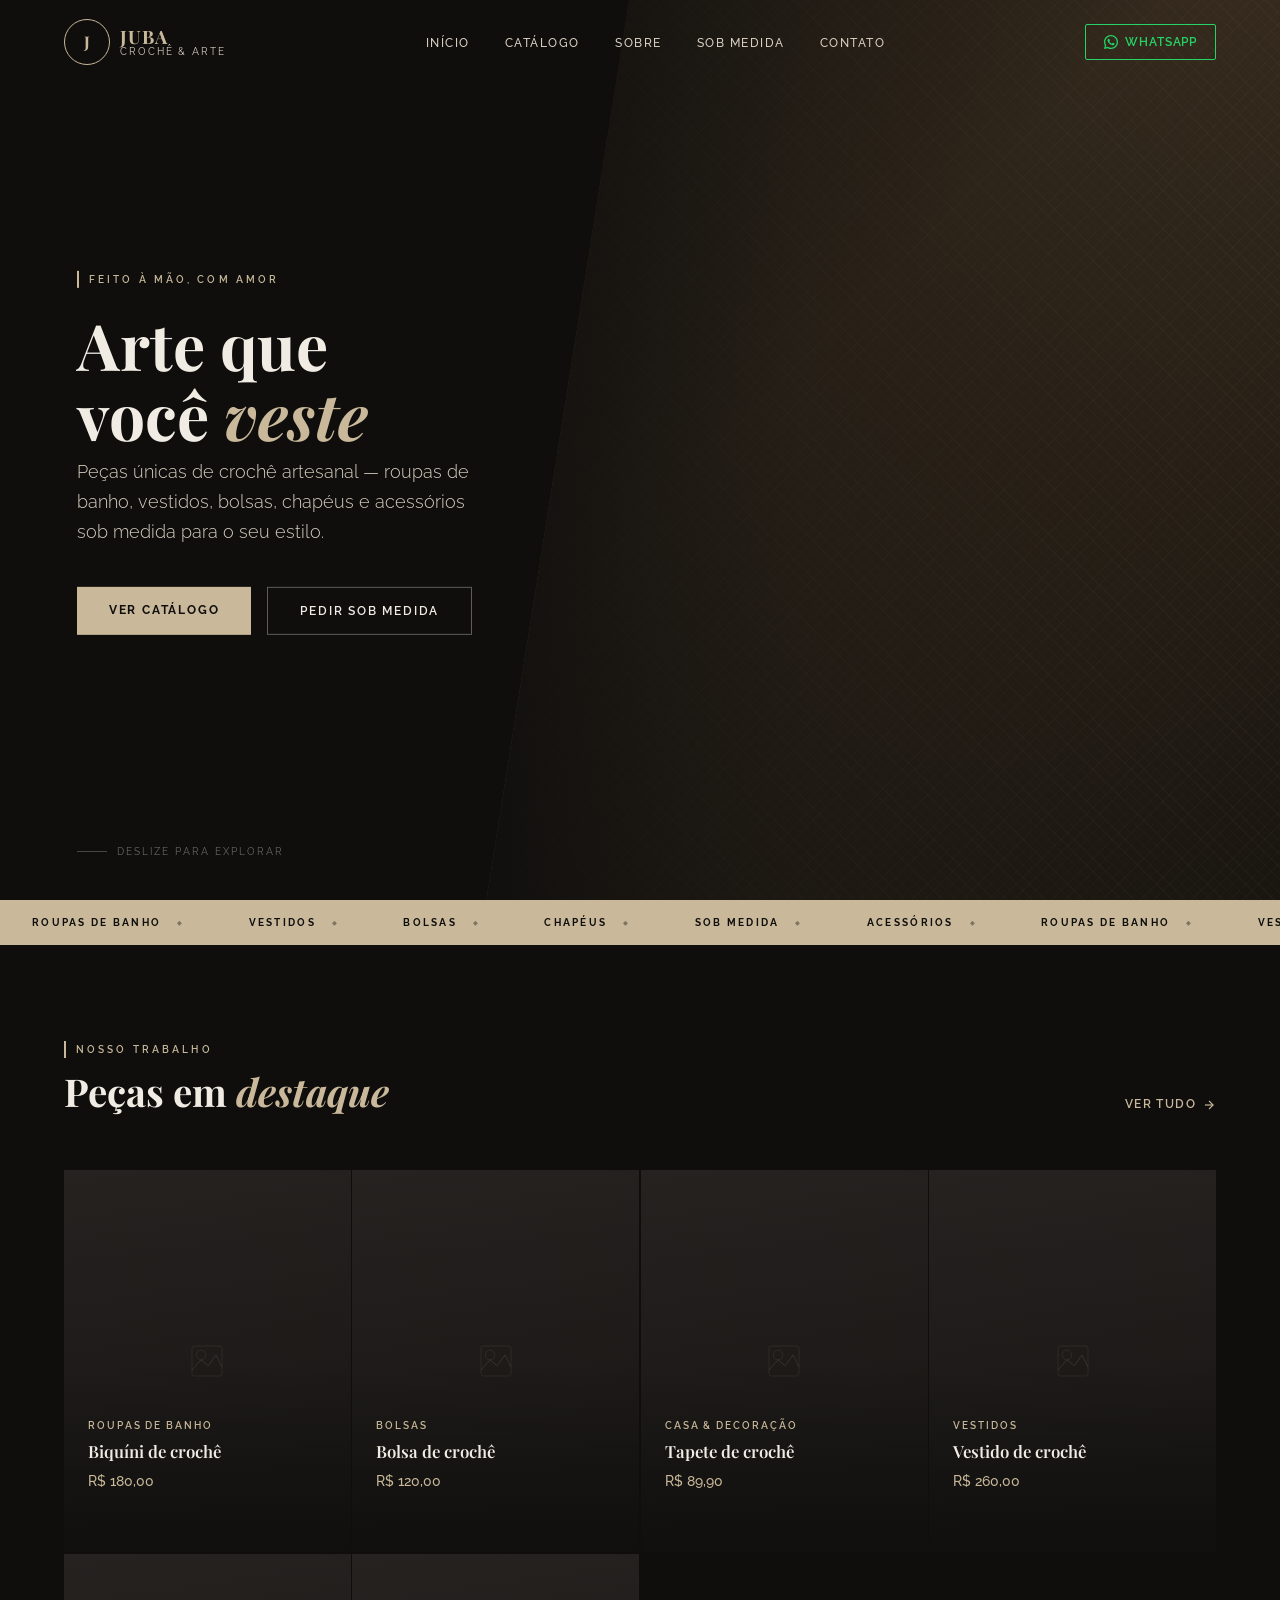
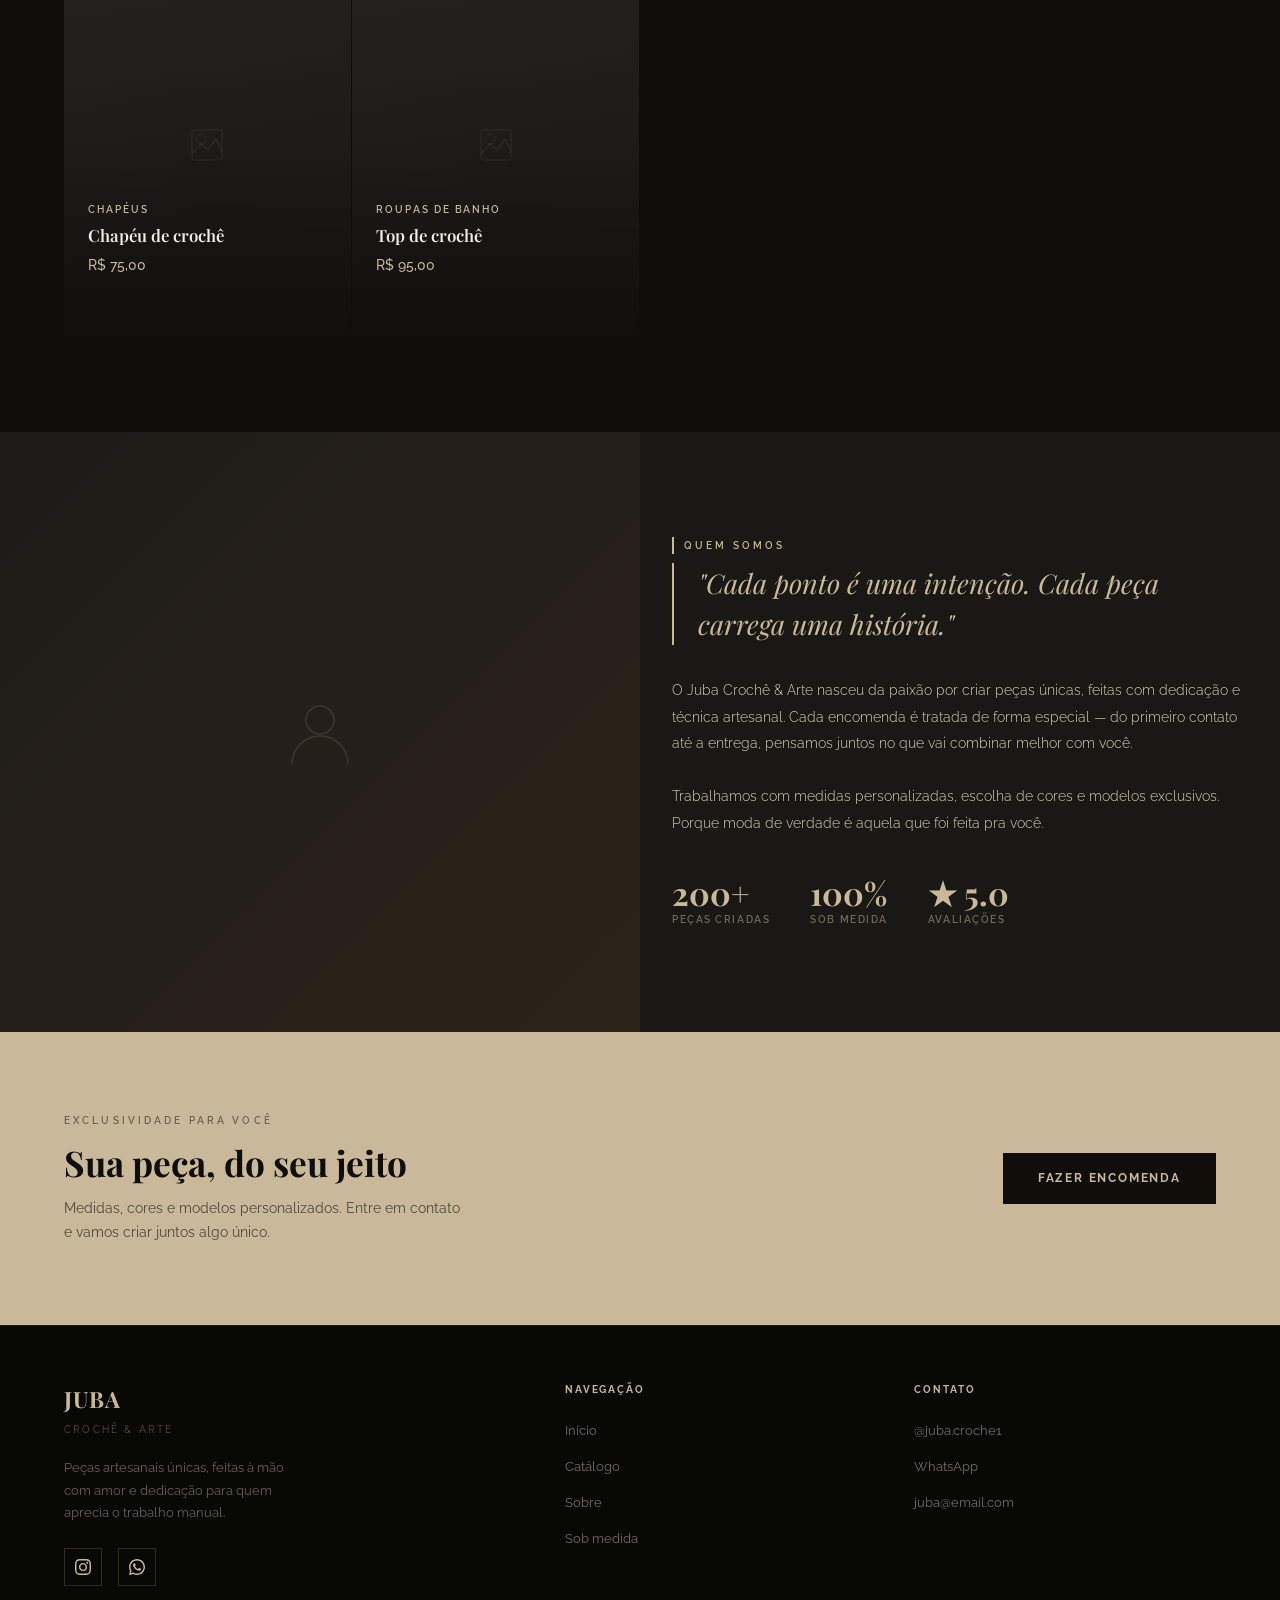
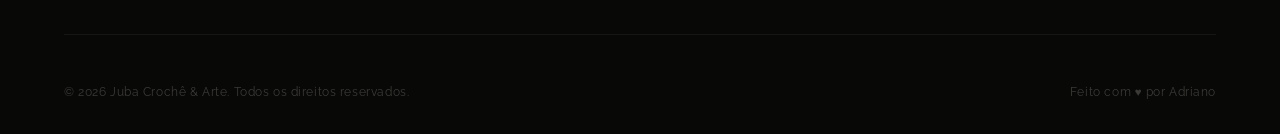
==== index.html @ 81abce76 "feat: index.html pagina publica" ====
<!DOCTYPE html>
<html lang="pt-BR">
<head>
  <meta charset="UTF-8" />
  <meta name="viewport" content="width=device-width, initial-scale=1.0" />
  <title>Juba Crochê & Arte</title>
  <link rel="preconnect" href="https://fonts.googleapis.com" />
  <link rel="preconnect" href="https://fonts.gstatic.com" crossorigin />
  <link href="https://fonts.googleapis.com/css2?family=Playfair+Display:ital,wght@0,400;0,600;0,700;1,400&family=Raleway:wght@300;400;500;600&display=swap" rel="stylesheet" />
  <style>
    *, *::before, *::after { box-sizing: border-box; margin: 0; padding: 0; }

    :root {
      --preto: #0f0e0d;
      --dourado: #c9b99a;
      --dourado-escuro: #a8956e;
      --branco: #f0ece4;
      --branco-suave: #d9d0c1;
      --whatsapp: #25d366;
      --card-bg: #1a1815;
      --overlay: rgba(15,14,13,0.85);
    }

    html { scroll-behavior: smooth; }

    body {
      background: var(--preto);
      color: var(--branco);
      font-family: 'Raleway', sans-serif;
      font-weight: 400;
      line-height: 1.6;
      overflow-x: hidden;
    }

    /* ============ NAVBAR ============ */
    nav {
      position: fixed;
      top: 0; left: 0; right: 0;
      z-index: 100;
      display: flex;
      align-items: center;
      justify-content: space-between;
      padding: 1.2rem 5%;
      background: transparent;
      transition: background 0.4s, padding 0.4s;
    }
    nav.scrolled {
      background: rgba(15,14,13,0.96);
      padding: 0.8rem 5%;
      border-bottom: 1px solid rgba(201,185,154,0.15);
    }

    .nav-logo {
      display: flex;
      align-items: center;
      gap: 10px;
      text-decoration: none;
    }
    .nav-logo img {
      width: 46px;
      height: 46px;
      object-fit: contain;
    }
    .nav-logo-text {
      display: flex;
      flex-direction: column;
      line-height: 1.1;
    }
    .nav-logo-text span:first-child {
      font-family: 'Playfair Display', serif;
      font-size: 1.15rem;
      font-weight: 700;
      color: var(--dourado);
      letter-spacing: 0.06em;
    }
    .nav-logo-text span:last-child {
      font-size: 0.6rem;
      letter-spacing: 0.2em;
      color: var(--branco-suave);
      text-transform: uppercase;
    }

    .nav-links {
      display: flex;
      gap: 2.2rem;
      list-style: none;
    }
    .nav-links a {
      text-decoration: none;
      color: var(--branco-suave);
      font-size: 0.78rem;
      font-weight: 500;
      letter-spacing: 0.12em;
      text-transform: uppercase;
      transition: color 0.3s;
      position: relative;
    }
    .nav-links a::after {
      content: '';
      position: absolute;
      bottom: -4px; left: 0;
      width: 0; height: 1px;
      background: var(--dourado);
      transition: width 0.3s;
    }
    .nav-links a:hover { color: var(--dourado); }
    .nav-links a:hover::after { width: 100%; }

    .nav-whatsapp {
      display: flex;
      align-items: center;
      gap: 7px;
      background: transparent;
      border: 1px solid var(--whatsapp);
      color: var(--whatsapp);
      padding: 0.45rem 1.1rem;
      border-radius: 2px;
      font-size: 0.75rem;
      font-weight: 600;
      letter-spacing: 0.08em;
      text-transform: uppercase;
      text-decoration: none;
      transition: background 0.3s, color 0.3s;
    }
    .nav-whatsapp:hover { background: var(--whatsapp); color: #fff; }
    .nav-whatsapp svg { width: 14px; height: 14px; fill: currentColor; }

    /* ============ HERO ============ */
    .hero {
      position: relative;
      width: 100%;
      height: 100vh;
      min-height: 600px;
      overflow: hidden;
    }

    .hero-image {
      position: absolute;
      top: 0; right: 0;
      width: 62%;
      height: 100%;
      background: url('img/foto-juba.jpg') center/cover no-repeat;
      clip-path: polygon(18% 0, 100% 0, 100% 100%, 0% 100%);
      z-index: 1;
    }
    /* Placeholder enquanto não tem foto */
    .hero-image.placeholder {
      background: linear-gradient(135deg, #2a2318 0%, #3d3020 40%, #1a1610 100%);
    }
    .hero-image.placeholder::before {
      content: '';
      position: absolute;
      inset: 0;
      background:
        repeating-linear-gradient(45deg, transparent, transparent 8px, rgba(201,185,154,0.04) 8px, rgba(201,185,154,0.04) 9px),
        repeating-linear-gradient(-45deg, transparent, transparent 8px, rgba(201,185,154,0.03) 8px, rgba(201,185,154,0.03) 9px);
    }
    .hero-image::after {
      content: '';
      position: absolute;
      inset: 0;
      background: linear-gradient(to right, rgba(15,14,13,0.95) 0%, rgba(15,14,13,0.5) 40%, rgba(15,14,13,0.1) 100%);
    }

    .hero-text {
      position: absolute;
      z-index: 2;
      top: 50%;
      left: 6%;
      transform: translateY(-50%);
      max-width: 520px;
    }
    .hero-tag {
      display: inline-block;
      font-size: 0.65rem;
      font-weight: 600;
      letter-spacing: 0.3em;
      text-transform: uppercase;
      color: var(--dourado);
      border-left: 2px solid var(--dourado);
      padding-left: 10px;
      margin-bottom: 1.4rem;
    }
    .hero-title {
      font-family: 'Playfair Display', serif;
      font-size: clamp(2.8rem, 5vw, 4.2rem);
      font-weight: 700;
      line-height: 1.1;
      color: var(--branco);
      margin-bottom: 0.4rem;
    }
    .hero-title em {
      font-style: italic;
      color: var(--dourado);
    }
    .hero-subtitle {
      font-size: clamp(0.95rem, 1.5vw, 1.1rem);
      font-weight: 300;
      color: var(--branco-suave);
      margin-bottom: 2.5rem;
      line-height: 1.7;
      max-width: 400px;
    }
    .hero-buttons {
      display: flex;
      gap: 1rem;
      flex-wrap: wrap;
    }
    .btn-primary {
      background: var(--dourado);
      color: var(--preto);
      padding: 0.85rem 2rem;
      font-family: 'Raleway', sans-serif;
      font-size: 0.75rem;
      font-weight: 700;
      letter-spacing: 0.15em;
      text-transform: uppercase;
      text-decoration: none;
      border: none;
      cursor: pointer;
      transition: background 0.3s, transform 0.2s;
      display: inline-block;
    }
    .btn-primary:hover { background: var(--dourado-escuro); transform: translateY(-2px); }
    .btn-outline {
      background: transparent;
      color: var(--branco);
      padding: 0.85rem 2rem;
      font-family: 'Raleway', sans-serif;
      font-size: 0.75rem;
      font-weight: 600;
      letter-spacing: 0.15em;
      text-transform: uppercase;
      text-decoration: none;
      border: 1px solid rgba(240,236,228,0.35);
      cursor: pointer;
      transition: border-color 0.3s, color 0.3s, transform 0.2s;
      display: inline-block;
    }
    .btn-outline:hover { border-color: var(--dourado); color: var(--dourado); transform: translateY(-2px); }

    .hero-scroll {
      position: absolute;
      bottom: 2.5rem;
      left: 6%;
      z-index: 2;
      display: flex;
      align-items: center;
      gap: 10px;
      font-size: 0.65rem;
      letter-spacing: 0.2em;
      text-transform: uppercase;
      color: rgba(240,236,228,0.4);
    }
    .hero-scroll::before {
      content: '';
      width: 30px;
      height: 1px;
      background: rgba(240,236,228,0.25);
    }

    /* ============ STRIP CATEGORIAS ============ */
    .strip {
      background: var(--dourado);
      overflow: hidden;
      padding: 0;
    }
    .strip-inner {
      display: flex;
      align-items: center;
      white-space: nowrap;
      animation: marquee 20s linear infinite;
      width: max-content;
    }
    @keyframes marquee {
      0% { transform: translateX(0); }
      100% { transform: translateX(-50%); }
    }
    .strip-inner span {
      display: inline-flex;
      align-items: center;
      gap: 1rem;
      padding: 0.9rem 2rem;
      font-size: 0.65rem;
      font-weight: 700;
      letter-spacing: 0.22em;
      text-transform: uppercase;
      color: var(--preto);
    }
    .strip-inner span::after {
      content: '◆';
      font-size: 0.4rem;
      color: rgba(15,14,13,0.4);
    }

    /* ============ SEÇÃO CATÁLOGO ============ */
    section { padding: 6rem 5%; }

    .section-header {
      display: flex;
      align-items: flex-end;
      justify-content: space-between;
      margin-bottom: 3.5rem;
      flex-wrap: wrap;
      gap: 1rem;
    }
    .section-label {
      font-size: 0.65rem;
      font-weight: 600;
      letter-spacing: 0.3em;
      text-transform: uppercase;
      color: var(--dourado);
      border-left: 2px solid var(--dourado);
      padding-left: 10px;
      margin-bottom: 0.6rem;
    }
    .section-title {
      font-family: 'Playfair Display', serif;
      font-size: clamp(1.8rem, 3vw, 2.6rem);
      font-weight: 700;
      color: var(--branco);
      line-height: 1.2;
    }
    .section-title em {
      font-style: italic;
      color: var(--dourado);
    }
    .section-link {
      font-size: 0.72rem;
      font-weight: 600;
      letter-spacing: 0.12em;
      text-transform: uppercase;
      color: var(--dourado);
      text-decoration: none;
      display: flex;
      align-items: center;
      gap: 6px;
      transition: gap 0.3s;
    }
    .section-link:hover { gap: 10px; }
    .section-link svg { width: 14px; height: 14px; stroke: currentColor; fill: none; stroke-width: 2; }

    /* Grade de produtos */
    .produtos-grid {
      display: grid;
      grid-template-columns: repeat(auto-fill, minmax(260px, 1fr));
      gap: 1.5px;
    }
    .produto-card {
      background: var(--card-bg);
      position: relative;
      overflow: hidden;
      cursor: pointer;
      group: true;
    }
    .produto-img {
      width: 100%;
      aspect-ratio: 3/4;
      object-fit: cover;
      display: block;
      transition: transform 0.6s;
      background: #252220;
    }
    /* Placeholder imagem */
    .produto-img-placeholder {
      width: 100%;
      aspect-ratio: 3/4;
      background: linear-gradient(160deg, #252220 0%, #1e1b18 100%);
      display: flex;
      align-items: center;
      justify-content: center;
      transition: transform 0.6s;
    }
    .produto-img-placeholder svg {
      width: 48px;
      height: 48px;
      stroke: rgba(201,185,154,0.2);
      fill: none;
      stroke-width: 1;
    }
    .produto-card:hover .produto-img,
    .produto-card:hover .produto-img-placeholder { transform: scale(1.04); }
    .produto-card-overlay {
      position: absolute;
      inset: 0;
      background: linear-gradient(to top, rgba(15,14,13,0.92) 0%, rgba(15,14,13,0.2) 50%, transparent 100%);
      transition: opacity 0.3s;
    }
    .produto-info {
      position: absolute;
      bottom: 0; left: 0; right: 0;
      padding: 1.5rem;
      transform: translateY(8px);
      transition: transform 0.3s;
    }
    .produto-card:hover .produto-info { transform: translateY(0); }
    .produto-categoria {
      font-size: 0.6rem;
      font-weight: 600;
      letter-spacing: 0.2em;
      text-transform: uppercase;
      color: var(--dourado);
      margin-bottom: 0.3rem;
    }
    .produto-nome {
      font-family: 'Playfair Display', serif;
      font-size: 1.05rem;
      font-weight: 600;
      color: var(--branco);
      margin-bottom: 0.4rem;
    }
    .produto-preco {
      font-size: 0.85rem;
      font-weight: 500;
      color: var(--dourado);
    }
    .produto-cta {
      display: inline-block;
      margin-top: 0.8rem;
      font-size: 0.62rem;
      font-weight: 700;
      letter-spacing: 0.18em;
      text-transform: uppercase;
      color: var(--preto);
      background: var(--dourado);
      padding: 0.45rem 1rem;
      opacity: 0;
      transform: translateY(6px);
      transition: opacity 0.3s 0.05s, transform 0.3s 0.05s;
    }
    .produto-card:hover .produto-cta { opacity: 1; transform: translateY(0); }

    /* Loading state */
    .loading-produtos {
      grid-column: 1/-1;
      padding: 4rem;
      text-align: center;
      color: var(--branco-suave);
      font-size: 0.85rem;
      letter-spacing: 0.1em;
    }
    .loading-dots { display: inline-flex; gap: 6px; }
    .loading-dots span {
      width: 6px; height: 6px;
      background: var(--dourado);
      border-radius: 50%;
      animation: pulse 1.2s ease-in-out infinite;
    }
    .loading-dots span:nth-child(2) { animation-delay: 0.2s; }
    .loading-dots span:nth-child(3) { animation-delay: 0.4s; }
    @keyframes pulse { 0%,100%{opacity:0.3;transform:scale(0.8)} 50%{opacity:1;transform:scale(1)} }

    /* ============ SEÇÃO SOBRE ============ */
    .sobre {
      display: grid;
      grid-template-columns: 1fr 1fr;
      gap: 0;
      align-items: stretch;
      padding: 0;
    }
    .sobre-image-wrap {
      position: relative;
      overflow: hidden;
      min-height: 600px;
    }
    .sobre-image-wrap img,
    .sobre-img-placeholder {
      width: 100%;
      height: 100%;
      object-fit: cover;
      display: block;
    }
    .sobre-img-placeholder {
      background: linear-gradient(135deg, #1e1b18, #2a2318);
      display: flex;
      align-items: center;
      justify-content: center;
    }
    .sobre-img-placeholder svg {
      width: 80px;
      height: 80px;
      stroke: rgba(201,185,154,0.15);
      fill: none;
      stroke-width: 1;
    }
    .sobre-content {
      background: var(--card-bg);
      padding: 6rem 5%;
      display: flex;
      flex-direction: column;
      justify-content: center;
    }
    .sobre-quote {
      font-family: 'Playfair Display', serif;
      font-size: clamp(1.3rem, 2.2vw, 1.7rem);
      font-style: italic;
      color: var(--dourado);
      line-height: 1.5;
      margin-bottom: 2rem;
      padding-left: 1.5rem;
      border-left: 2px solid var(--dourado);
    }
    .sobre-texto {
      font-size: 0.9rem;
      font-weight: 300;
      color: var(--branco-suave);
      line-height: 1.85;
      margin-bottom: 2.5rem;
    }
    .sobre-stats {
      display: flex;
      gap: 2.5rem;
      flex-wrap: wrap;
    }
    .stat-item { display: flex; flex-direction: column; gap: 2px; }
    .stat-num {
      font-family: 'Playfair Display', serif;
      font-size: 2rem;
      font-weight: 700;
      color: var(--dourado);
      line-height: 1;
    }
    .stat-label {
      font-size: 0.65rem;
      font-weight: 600;
      letter-spacing: 0.15em;
      text-transform: uppercase;
      color: rgba(201,185,154,0.5);
    }

    /* ============ SOB MEDIDA ============ */
    .sob-medida {
      background: var(--dourado);
      padding: 5rem 5%;
      display: flex;
      align-items: center;
      justify-content: space-between;
      flex-wrap: wrap;
      gap: 2rem;
    }
    .sob-medida-text .label {
      font-size: 0.65rem;
      font-weight: 600;
      letter-spacing: 0.3em;
      text-transform: uppercase;
      color: rgba(15,14,13,0.5);
      margin-bottom: 0.8rem;
    }
    .sob-medida-text h2 {
      font-family: 'Playfair Display', serif;
      font-size: clamp(1.6rem, 2.8vw, 2.2rem);
      font-weight: 700;
      color: var(--preto);
      line-height: 1.2;
      margin-bottom: 0.8rem;
    }
    .sob-medida-text p {
      font-size: 0.88rem;
      color: rgba(15,14,13,0.65);
      max-width: 400px;
      line-height: 1.7;
    }
    .btn-dark {
      background: var(--preto);
      color: var(--dourado);
      padding: 1rem 2.2rem;
      font-family: 'Raleway', sans-serif;
      font-size: 0.75rem;
      font-weight: 700;
      letter-spacing: 0.15em;
      text-transform: uppercase;
      text-decoration: none;
      border: none;
      cursor: pointer;
      transition: background 0.3s, transform 0.2s;
      white-space: nowrap;
      flex-shrink: 0;
    }
    .btn-dark:hover { background: #1a1815; transform: translateY(-2px); }

    /* ============ FOOTER ============ */
    footer {
      background: #080807;
      border-top: 1px solid rgba(201,185,154,0.1);
      padding: 3.5rem 5% 2rem;
    }
    .footer-main {
      display: grid;
      grid-template-columns: 1.5fr 1fr 1fr;
      gap: 3rem;
      margin-bottom: 3rem;
      padding-bottom: 3rem;
      border-bottom: 1px solid rgba(201,185,154,0.08);
    }
    .footer-brand .brand-name {
      font-family: 'Playfair Display', serif;
      font-size: 1.4rem;
      font-weight: 700;
      color: var(--dourado);
      letter-spacing: 0.05em;
      margin-bottom: 0.3rem;
    }
    .footer-brand .brand-sub {
      font-size: 0.62rem;
      letter-spacing: 0.22em;
      text-transform: uppercase;
      color: rgba(201,185,154,0.4);
      margin-bottom: 1.2rem;
    }
    .footer-brand p {
      font-size: 0.82rem;
      color: rgba(240,236,228,0.4);
      line-height: 1.7;
      max-width: 240px;
    }
    .footer-col h4 {
      font-size: 0.62rem;
      font-weight: 700;
      letter-spacing: 0.2em;
      text-transform: uppercase;
      color: var(--dourado);
      margin-bottom: 1.2rem;
    }
    .footer-col ul { list-style: none; display: flex; flex-direction: column; gap: 0.65rem; }
    .footer-col ul a {
      font-size: 0.82rem;
      color: rgba(240,236,228,0.45);
      text-decoration: none;
      transition: color 0.3s;
    }
    .footer-col ul a:hover { color: var(--dourado); }
    .footer-social {
      display: flex;
      gap: 1rem;
      margin-top: 1.5rem;
    }
    .social-link {
      width: 38px;
      height: 38px;
      border: 1px solid rgba(201,185,154,0.2);
      display: flex;
      align-items: center;
      justify-content: center;
      text-decoration: none;
      transition: border-color 0.3s, background 0.3s;
    }
    .social-link:hover { border-color: var(--dourado); background: rgba(201,185,154,0.08); }
    .social-link svg { width: 16px; height: 16px; fill: var(--dourado); }
    .footer-bottom {
      display: flex;
      justify-content: space-between;
      align-items: center;
      flex-wrap: wrap;
      gap: 1rem;
    }
    .footer-bottom p {
      font-size: 0.72rem;
      color: rgba(240,236,228,0.22);
      letter-spacing: 0.05em;
    }

    /* ============ MENU HAMBURGUER ============ */
    .nav-hamburger {
      display: none;
      flex-direction: column;
      gap: 5px;
      cursor: pointer;
      padding: 4px;
      background: none;
      border: none;
    }
    .nav-hamburger span {
      display: block;
      width: 24px;
      height: 1.5px;
      background: var(--dourado);
      transition: transform 0.3s, opacity 0.3s;
    }
    .nav-hamburger.ativo span:nth-child(1) { transform: translateY(6.5px) rotate(45deg); }
    .nav-hamburger.ativo span:nth-child(2) { opacity: 0; }
    .nav-hamburger.ativo span:nth-child(3) { transform: translateY(-6.5px) rotate(-45deg); }

    .nav-mobile {
      display: none;
      position: fixed;
      top: 0; left: 0; right: 0; bottom: 0;
      background: rgba(15,14,13,0.98);
      z-index: 99;
      flex-direction: column;
      align-items: center;
      justify-content: center;
      gap: 2.5rem;
    }
    .nav-mobile.aberto { display: flex; }
    .nav-mobile a {
      font-family: 'Playfair Display', serif;
      font-size: 2rem;
      font-weight: 400;
      color: var(--branco-suave);
      text-decoration: none;
      letter-spacing: 0.05em;
      transition: color 0.3s;
    }
    .nav-mobile a:hover { color: var(--dourado); }

    /* ============ RESPONSIVO ============ */
    @media (max-width: 768px) {
      /* Navbar mobile */
      .nav-links { display: none; }
      .nav-whatsapp span { display: none; } /* esconde texto, mantém ícone */
      .nav-hamburger { display: flex; }

      /* Hero mobile — imagem vira fundo completo, sem clip-path */
      .hero-image {
        width: 100%;
        clip-path: none;
        right: 0;
      }
      /* Overlay mais escuro no mobile pra texto ficar legível */
      .hero-image::after {
        background: linear-gradient(
          to bottom,
          rgba(15,14,13,0.5) 0%,
          rgba(15,14,13,0.65) 100%
        );
      }
      /* Texto centralizado no mobile */
      .hero-text {
        left: 5%;
        right: 5%;
        max-width: 100%;
        text-align: center;
      }
      .hero-tag { border-left: none; padding-left: 0; }
      .hero-buttons { justify-content: center; }
      .hero-scroll { display: none; }

      /* Seção sobre empilha */
      .sobre { grid-template-columns: 1fr; }
      .sobre-image-wrap { min-height: 300px; }

      /* Footer empilha */
      .footer-main { grid-template-columns: 1fr; gap: 2rem; }
    }
  </style>
</head>
<body>

  <!-- NAVBAR -->
  <nav id="navbar">
    <a href="#" class="nav-logo">
      <!-- Substitua por: <img src="img/logo-juba-transparente.png" alt="Juba Crochê"> -->
      <div style="width:46px;height:46px;border-radius:50%;border:1.5px solid var(--dourado);display:flex;align-items:center;justify-content:center;flex-shrink:0;">
        <span style="font-family:'Playfair Display',serif;font-size:1rem;font-weight:700;color:var(--dourado);">J</span>
      </div>
      <div class="nav-logo-text">
        <span>JUBA</span>
        <span>Crochê &amp; Arte</span>
      </div>
    </a>

    <ul class="nav-links">
      <li><a href="#inicio">Início</a></li>
      <li><a href="#catalogo">Catálogo</a></li>
      <li><a href="#sobre">Sobre</a></li>
      <li><a href="#sob-medida">Sob medida</a></li>
      <li><a href="#contato">Contato</a></li>
    </ul>

    <a href="https://wa.me/5531999999999?text=Olá! Vi seu trabalho e quero encomendar uma peça." 
       class="nav-whatsapp" target="_blank" rel="noopener">
      <svg viewBox="0 0 24 24" xmlns="http://www.w3.org/2000/svg">
        <path d="M17.472 14.382c-.297-.149-1.758-.867-2.03-.967-.273-.099-.471-.148-.67.15-.197.297-.767.966-.94 1.164-.173.199-.347.223-.644.075-.297-.15-1.255-.463-2.39-1.475-.883-.788-1.48-1.761-1.653-2.059-.173-.297-.018-.458.13-.606.134-.133.298-.347.446-.52.149-.174.198-.298.298-.497.099-.198.05-.371-.025-.52-.075-.149-.669-1.612-.916-2.207-.242-.579-.487-.5-.669-.51-.173-.008-.371-.01-.57-.01-.198 0-.52.074-.792.372-.272.297-1.04 1.016-1.04 2.479 0 1.462 1.065 2.875 1.213 3.074.149.198 2.096 3.2 5.077 4.487.709.306 1.262.489 1.694.625.712.227 1.36.195 1.871.118.571-.085 1.758-.719 2.006-1.413.248-.694.248-1.289.173-1.413-.074-.124-.272-.198-.57-.347z"/>
        <path d="M12 0C5.373 0 0 5.373 0 12c0 2.119.554 4.107 1.522 5.832L.072 23.928l6.265-1.424A11.94 11.94 0 0012 24c6.627 0 12-5.373 12-12S18.627 0 12 0zm0 21.818a9.81 9.81 0 01-5.003-1.366l-.359-.213-3.72.846.878-3.608-.234-.371A9.795 9.795 0 012.182 12C2.182 6.573 6.573 2.182 12 2.182S21.818 6.573 21.818 12 17.427 21.818 12 21.818z"/>
      </svg>
      <span>WhatsApp</span>
    </a>

    <button class="nav-hamburger" id="hamburger" aria-label="Abrir menu">
      <span></span><span></span><span></span>
    </button>
  </nav>

  <!-- MENU MOBILE -->
  <div class="nav-mobile" id="navMobile">
    <a href="#inicio" class="nav-mobile-link">Início</a>
    <a href="#catalogo" class="nav-mobile-link">Catálogo</a>
    <a href="#sobre" class="nav-mobile-link">Sobre</a>
    <a href="#sob-medida" class="nav-mobile-link">Sob medida</a>
    <a href="#contato" class="nav-mobile-link">Contato</a>
    <a href="https://wa.me/5531999999999" target="_blank" style="color:var(--whatsapp);font-size:1rem;font-family:'Raleway',sans-serif;letter-spacing:0.1em;margin-top:1rem;">WhatsApp</a>
  </div>

  <!-- HERO -->
  <section class="hero" id="inicio">
    <div class="hero-image placeholder"></div>
    <!-- Quando tiver a foto: <div class="hero-image" style="background-image: url('img/foto-juba.jpg')"></div> -->

    <div class="hero-text">
      <div class="hero-tag">Feito à mão, com amor</div>
      <h1 class="hero-title">
        Arte que<br>
        você <em>veste</em>
      </h1>
      <p class="hero-subtitle">
        Peças únicas de crochê artesanal — roupas de banho, vestidos, bolsas, chapéus e acessórios sob medida para o seu estilo.
      </p>
      <div class="hero-buttons">
        <a href="#catalogo" class="btn-primary">Ver catálogo</a>
        <a href="https://wa.me/5531999999999?text=Quero encomendar uma peça sob medida!" 
           class="btn-outline" target="_blank">Pedir sob medida</a>
      </div>
    </div>

    <div class="hero-scroll">Deslize para explorar</div>
  </section>

  <!-- STRIP CATEGORIAS -->
  <div class="strip" aria-hidden="true">
    <div class="strip-inner" id="stripInner">
      <span>Roupas de banho</span>
      <span>Vestidos</span>
      <span>Bolsas</span>
      <span>Chapéus</span>
      <span>Sob medida</span>
      <span>Acessórios</span>
      <span>Roupas de banho</span>
      <span>Vestidos</span>
      <span>Bolsas</span>
      <span>Chapéus</span>
      <span>Sob medida</span>
      <span>Acessórios</span>
    </div>
  </div>

  <!-- CATÁLOGO -->
  <section id="catalogo">
    <div class="section-header">
      <div>
        <div class="section-label">Nosso trabalho</div>
        <h2 class="section-title">Peças em <em>destaque</em></h2>
      </div>
      <a href="catalogo.html" class="section-link">
        Ver tudo
        <svg viewBox="0 0 24 24"><line x1="5" y1="12" x2="19" y2="12"/><polyline points="12 5 19 12 12 19"/></svg>
      </a>
    </div>

    <div class="produtos-grid" id="produtosGrid">
      <div class="loading-produtos">
        <div class="loading-dots"><span></span><span></span><span></span></div>
        <p style="margin-top:1rem;">Carregando peças...</p>
      </div>
    </div>
  </section>

  <!-- SOBRE -->
  <section class="sobre" id="sobre">
    <div class="sobre-image-wrap">
      <!-- <img src="img/juba-trabalhando.jpg" alt="Juba trabalhando"> -->
      <div class="sobre-img-placeholder">
        <svg viewBox="0 0 80 80" xmlns="http://www.w3.org/2000/svg">
          <circle cx="40" cy="28" r="14" stroke-width="1.5"/>
          <path d="M12 72c0-15.464 12.536-28 28-28s28 12.536 28 28" stroke-width="1.5" stroke-linecap="round"/>
        </svg>
      </div>
    </div>

    <div class="sobre-content">
      <div class="section-label">Quem somos</div>
      <blockquote class="sobre-quote">
        "Cada ponto é uma intenção. Cada peça carrega uma história."
      </blockquote>
      <p class="sobre-texto">
        O Juba Crochê & Arte nasceu da paixão por criar peças únicas, feitas com dedicação e técnica artesanal. 
        Cada encomenda é tratada de forma especial — do primeiro contato até a entrega, pensamos juntos no que vai combinar melhor com você.
        <br><br>
        Trabalhamos com medidas personalizadas, escolha de cores e modelos exclusivos. Porque moda de verdade é aquela que foi feita pra você.
      </p>
      <div class="sobre-stats">
        <div class="stat-item">
          <span class="stat-num">200+</span>
          <span class="stat-label">Peças criadas</span>
        </div>
        <div class="stat-item">
          <span class="stat-num">100%</span>
          <span class="stat-label">Sob medida</span>
        </div>
        <div class="stat-item">
          <span class="stat-num">★ 5.0</span>
          <span class="stat-label">Avaliações</span>
        </div>
      </div>
    </div>
  </section>

  <!-- SOB MEDIDA CTA -->
  <div class="sob-medida" id="sob-medida">
    <div class="sob-medida-text">
      <div class="label">Exclusividade para você</div>
      <h2>Sua peça, do seu jeito</h2>
      <p>Medidas, cores e modelos personalizados. Entre em contato e vamos criar juntos algo único.</p>
    </div>
    <a href="https://wa.me/5531999999999?text=Olá! Quero encomendar uma peça sob medida."
       class="btn-dark" target="_blank" rel="noopener">
      Fazer encomenda
    </a>
  </div>

  <!-- FOOTER -->
  <footer id="contato">
    <div class="footer-main">
      <div class="footer-brand">
        <div class="brand-name">JUBA</div>
        <div class="brand-sub">Crochê &amp; Arte</div>
        <p>Peças artesanais únicas, feitas à mão com amor e dedicação para quem aprecia o trabalho manual.</p>
        <div class="footer-social">
          <a href="https://instagram.com/juba.croche1" class="social-link" target="_blank" rel="noopener" aria-label="Instagram">
            <svg viewBox="0 0 24 24" xmlns="http://www.w3.org/2000/svg">
              <path d="M12 2.163c3.204 0 3.584.012 4.85.07 3.252.148 4.771 1.691 4.919 4.919.058 1.265.069 1.645.069 4.849 0 3.205-.012 3.584-.069 4.849-.149 3.225-1.664 4.771-4.919 4.919-1.266.058-1.644.07-4.85.07-3.204 0-3.584-.012-4.849-.07-3.26-.149-4.771-1.699-4.919-4.92-.058-1.265-.07-1.644-.07-4.849 0-3.204.013-3.583.07-4.849.149-3.227 1.664-4.771 4.919-4.919 1.266-.057 1.645-.069 4.849-.069zm0-2.163c-3.259 0-3.667.014-4.947.072-4.358.2-6.78 2.618-6.98 6.98-.059 1.281-.073 1.689-.073 4.948 0 3.259.014 3.668.072 4.948.2 4.358 2.618 6.78 6.98 6.98 1.281.058 1.689.072 4.948.072 3.259 0 3.668-.014 4.948-.072 4.354-.2 6.782-2.618 6.979-6.98.059-1.28.073-1.689.073-4.948 0-3.259-.014-3.667-.072-4.947-.196-4.354-2.617-6.78-6.979-6.98-1.281-.059-1.69-.073-4.949-.073zm0 5.838c-3.403 0-6.162 2.759-6.162 6.162s2.759 6.163 6.162 6.163 6.162-2.759 6.162-6.163c0-3.403-2.759-6.162-6.162-6.162zm0 10.162c-2.209 0-4-1.79-4-4 0-2.209 1.791-4 4-4s4 1.791 4 4c0 2.21-1.791 4-4 4zm6.406-11.845c-.796 0-1.441.645-1.441 1.44s.645 1.44 1.441 1.44c.795 0 1.439-.645 1.439-1.44s-.644-1.44-1.439-1.44z"/>
            </svg>
          </a>
          <a href="https://wa.me/5531999999999" class="social-link" target="_blank" rel="noopener" aria-label="WhatsApp">
            <svg viewBox="0 0 24 24" xmlns="http://www.w3.org/2000/svg">
              <path d="M17.472 14.382c-.297-.149-1.758-.867-2.03-.967-.273-.099-.471-.148-.67.15-.197.297-.767.966-.94 1.164-.173.199-.347.223-.644.075-.297-.15-1.255-.463-2.39-1.475-.883-.788-1.48-1.761-1.653-2.059-.173-.297-.018-.458.13-.606.134-.133.298-.347.446-.52.149-.174.198-.298.298-.497.099-.198.05-.371-.025-.52-.075-.149-.669-1.612-.916-2.207-.242-.579-.487-.5-.669-.51-.173-.008-.371-.01-.57-.01-.198 0-.52.074-.792.372-.272.297-1.04 1.016-1.04 2.479 0 1.462 1.065 2.875 1.213 3.074.149.198 2.096 3.2 5.077 4.487.709.306 1.262.489 1.694.625.712.227 1.36.195 1.871.118.571-.085 1.758-.719 2.006-1.413.248-.694.248-1.289.173-1.413-.074-.124-.272-.198-.57-.347zM12 0C5.373 0 0 5.373 0 12c0 2.119.554 4.107 1.522 5.832L.072 23.928l6.265-1.424A11.94 11.94 0 0012 24c6.627 0 12-5.373 12-12S18.627 0 12 0zm0 21.818a9.81 9.81 0 01-5.003-1.366l-.359-.213-3.72.846.878-3.608-.234-.371A9.795 9.795 0 012.182 12C2.182 6.573 6.573 2.182 12 2.182S21.818 6.573 21.818 12 17.427 21.818 12 21.818z"/>
            </svg>
          </a>
        </div>
      </div>

      <div class="footer-col">
        <h4>Navegação</h4>
        <ul>
          <li><a href="#inicio">Início</a></li>
          <li><a href="#catalogo">Catálogo</a></li>
          <li><a href="#sobre">Sobre</a></li>
          <li><a href="#sob-medida">Sob medida</a></li>
        </ul>
      </div>

      <div class="footer-col">
        <h4>Contato</h4>
        <ul>
          <li><a href="https://instagram.com/juba.croche1" target="_blank">@juba.croche1</a></li>
          <li><a href="https://wa.me/5531999999999" target="_blank">WhatsApp</a></li>
          <li><a href="mailto:juba@email.com">juba@email.com</a></li>
        </ul>
      </div>
    </div>

    <div class="footer-bottom">
      <p>© 2026 Juba Crochê &amp; Arte. Todos os direitos reservados.</p>
      <p>Feito com ♥ por Adriano</p>
    </div>
  </footer>

  <script>
    // ======= NAVBAR scroll =======
    const navbar = document.getElementById('navbar')
    window.addEventListener('scroll', () => {
      navbar.classList.toggle('scrolled', window.scrollY > 60)
    })

    // ======= MENU HAMBURGUER =======
    const hamburger = document.getElementById("hamburger")
    const navMobile = document.getElementById("navMobile")
    hamburger.addEventListener("click", () => {
      hamburger.classList.toggle("ativo")
      navMobile.classList.toggle("aberto")
      document.body.style.overflow = navMobile.classList.contains("aberto") ? "hidden" : ""
    })
    document.querySelectorAll(".nav-mobile-link").forEach(link => {
      link.addEventListener("click", () => {
        hamburger.classList.remove("ativo")
        navMobile.classList.remove("aberto")
        document.body.style.overflow = ""
      })
    })

    // ======= CARREGAR PRODUTOS DA API =======
    const API_URL = 'http://localhost:3000'

    async function carregarProdutos() {
      const grid = document.getElementById('produtosGrid')

      // Primeiro faz login para pegar token
      // Em produção o token ficaria salvo / seria público para leitura
      // Por enquanto simula com token salvo no sessionStorage
      let token = sessionStorage.getItem('juba_token')

      if (!token) {
        try {
          const res = await fetch(`${API_URL}/login`, {
            method: 'POST',
            headers: { 'Content-Type': 'application/json' },
            body: JSON.stringify({ email: 'juba@email.com', senha: '123456' })
          })
          if (res.ok) {
            const data = await res.json()
            token = data.token
            sessionStorage.setItem('juba_token', token)
          }
        } catch(e) {
          // Se não conseguiu conectar, mostra produtos de exemplo
        }
      }

      if (!token) {
        renderProdutosExemplo(grid)
        return
      }

      try {
        const res = await fetch(`${API_URL}/produtos`, {
          headers: { 'Authorization': `Bearer ${token}` }
        })
        if (!res.ok) throw new Error('Falha')
        const produtos = await res.json()
        if (produtos.length === 0) {
          renderProdutosExemplo(grid)
        } else {
          renderProdutos(grid, produtos)
        }
      } catch(e) {
        renderProdutosExemplo(grid)
      }
    }

    function renderProdutos(grid, produtos) {
      grid.innerHTML = produtos.map(p => cardProduto(p)).join('')
    }

    function renderProdutosExemplo(grid) {
      // Dados de exemplo enquanto API não está conectada
      const exemplos = [
        { id:1, nome: 'Biquíni de crochê', descricao: 'Roupas de banho', preco: 180.00 },
        { id:2, nome: 'Bolsa de crochê', descricao: 'Bolsas', preco: 120.00 },
        { id:3, nome: 'Tapete de crochê', descricao: 'Casa & Decoração', preco: 89.90 },
        { id:4, nome: 'Vestido de crochê', descricao: 'Vestidos', preco: 260.00 },
        { id:5, nome: 'Chapéu de crochê', descricao: 'Chapéus', preco: 75.00 },
        { id:6, nome: 'Top de crochê', descricao: 'Roupas de banho', preco: 95.00 },
      ]
      grid.innerHTML = exemplos.map(p => cardProduto(p)).join('')
    }

    function cardProduto(p) {
      const preco = parseFloat(p.preco).toLocaleString('pt-BR', { style: 'currency', currency: 'BRL' })
      return `
        <div class="produto-card">
          <div class="produto-img-placeholder">
            <svg viewBox="0 0 80 80" xmlns="http://www.w3.org/2000/svg">
              <rect x="15" y="15" width="50" height="50" rx="4" stroke-width="1"/>
              <circle cx="30" cy="30" r="8" stroke-width="1"/>
              <polyline points="15,55 30,38 42,48 55,30 65,50" stroke-width="1.5" fill="none"/>
            </svg>
          </div>
          <div class="produto-card-overlay"></div>
          <div class="produto-info">
            <div class="produto-categoria">${p.descricao || 'Artesanal'}</div>
            <div class="produto-nome">${p.nome}</div>
            <div class="produto-preco">${preco}</div>
            <a href="https://wa.me/5531999999999?text=Tenho interesse na peça: ${encodeURIComponent(p.nome)}" 
               class="produto-cta" target="_blank">Encomendar</a>
          </div>
        </div>
      `
    }

    // Inicia carregamento
    carregarProdutos()
  </script>
</body>
</html>
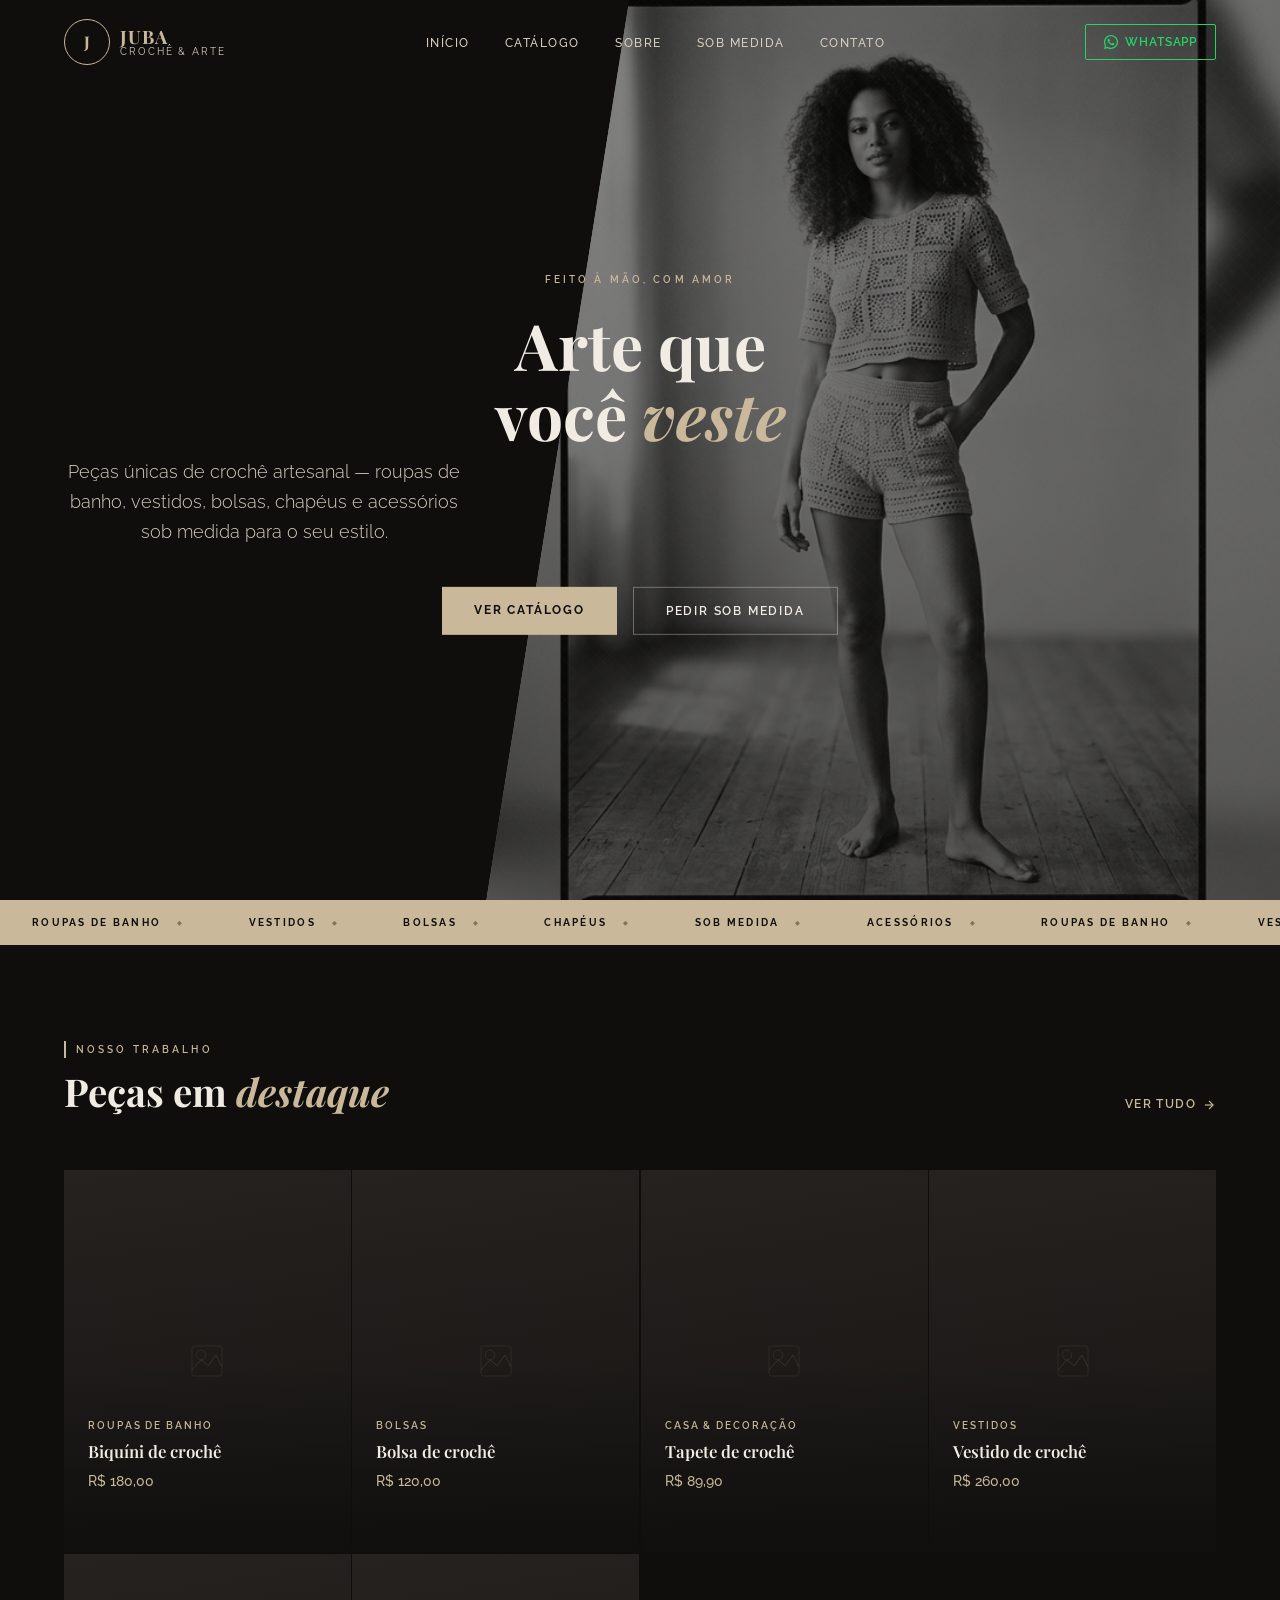
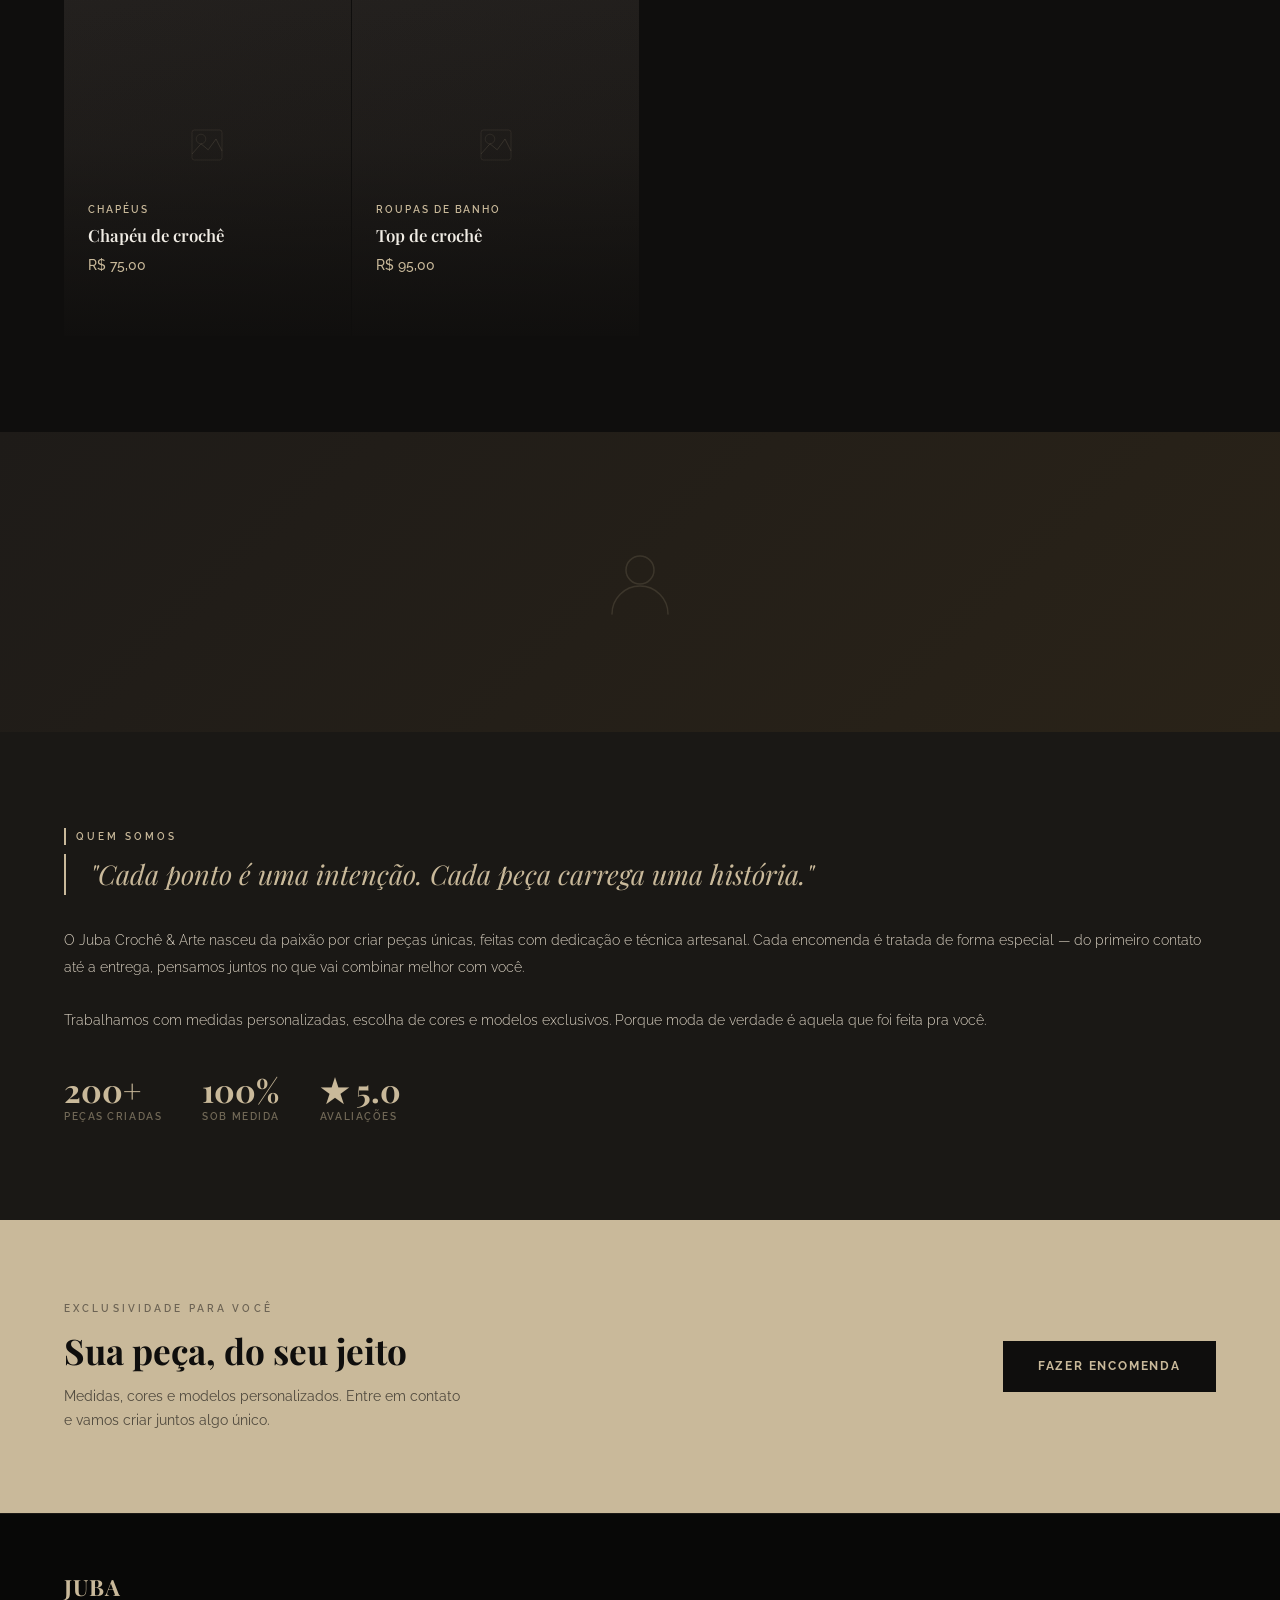
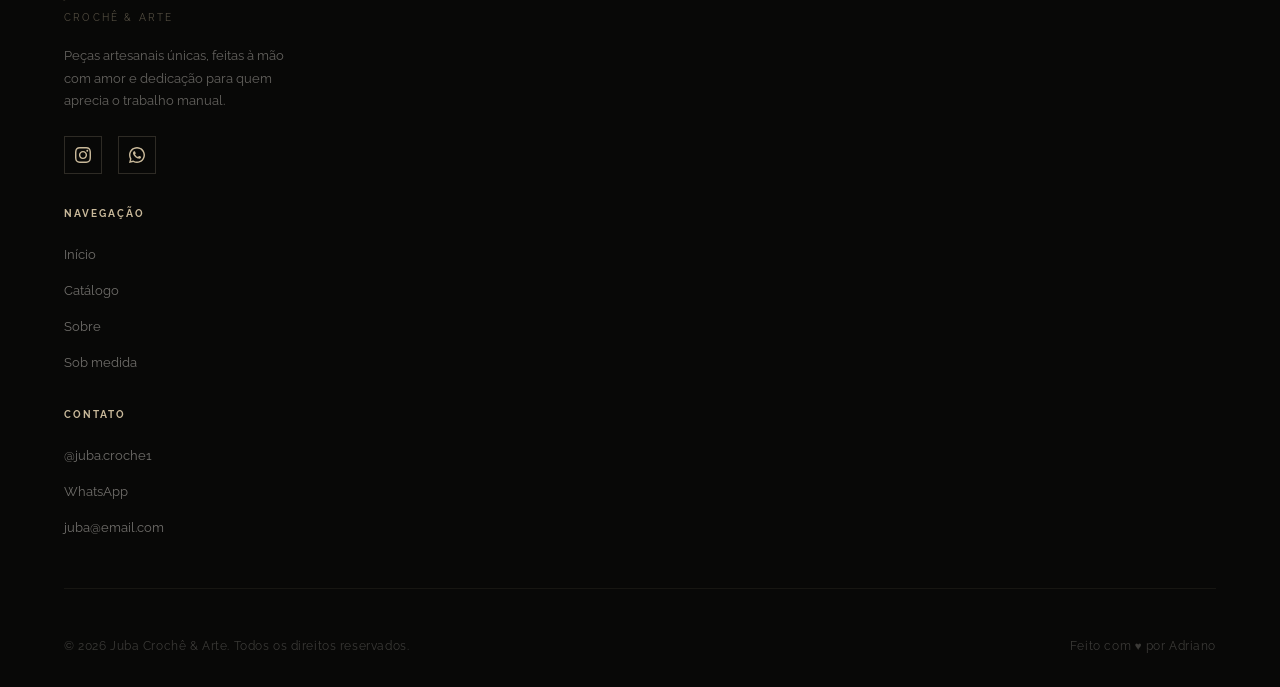
==== commit 7b518e9d: "add imagem principal" ====
--- a/index.html
+++ b/index.html
@@ -5,745 +5,11 @@
   <meta charset="UTF-8" />
   <meta name="viewport" content="width=device-width, initial-scale=1.0" />
   <title>Juba Crochê & Arte</title>
+  <link rel="stylesheet" href="style.css">
   <link rel="preconnect" href="https://fonts.googleapis.com" />
   <link rel="preconnect" href="https://fonts.gstatic.com" crossorigin />
   <link href="https://fonts.googleapis.com/css2?family=Playfair+Display:ital,wght@0,400;0,600;0,700;1,400&family=Raleway:wght@300;400;500;600&display=swap" rel="stylesheet" />
-  <style>
-    *, *::before, *::after { box-sizing: border-box; margin: 0; padding: 0; }
-
-    :root {
-      --preto: #0f0e0d;
-      --dourado: #c9b99a;
-      --dourado-escuro: #a8956e;
-      --branco: #f0ece4;
-      --branco-suave: #d9d0c1;
-      --whatsapp: #25d366;
-      --card-bg: #1a1815;
-      --overlay: rgba(15,14,13,0.85);
-    }
-
-    html { scroll-behavior: smooth; }
-
-    body {
-      background: var(--preto);
-      color: var(--branco);
-      font-family: 'Raleway', sans-serif;
-      font-weight: 400;
-      line-height: 1.6;
-      overflow-x: hidden;
-    }
-
-    /* ============ NAVBAR ============ */
-    nav {
-      position: fixed;
-      top: 0; left: 0; right: 0;
-      z-index: 100;
-      display: flex;
-      align-items: center;
-      justify-content: space-between;
-      padding: 1.2rem 5%;
-      background: transparent;
-      transition: background 0.4s, padding 0.4s;
-    }
-    nav.scrolled {
-      background: rgba(15,14,13,0.96);
-      padding: 0.8rem 5%;
-      border-bottom: 1px solid rgba(201,185,154,0.15);
-    }
-
-    .nav-logo {
-      display: flex;
-      align-items: center;
-      gap: 10px;
-      text-decoration: none;
-    }
-    .nav-logo img {
-      width: 46px;
-      height: 46px;
-      object-fit: contain;
-    }
-    .nav-logo-text {
-      display: flex;
-      flex-direction: column;
-      line-height: 1.1;
-    }
-    .nav-logo-text span:first-child {
-      font-family: 'Playfair Display', serif;
-      font-size: 1.15rem;
-      font-weight: 700;
-      color: var(--dourado);
-      letter-spacing: 0.06em;
-    }
-    .nav-logo-text span:last-child {
-      font-size: 0.6rem;
-      letter-spacing: 0.2em;
-      color: var(--branco-suave);
-      text-transform: uppercase;
-    }
-
-    .nav-links {
-      display: flex;
-      gap: 2.2rem;
-      list-style: none;
-    }
-    .nav-links a {
-      text-decoration: none;
-      color: var(--branco-suave);
-      font-size: 0.78rem;
-      font-weight: 500;
-      letter-spacing: 0.12em;
-      text-transform: uppercase;
-      transition: color 0.3s;
-      position: relative;
-    }
-    .nav-links a::after {
-      content: '';
-      position: absolute;
-      bottom: -4px; left: 0;
-      width: 0; height: 1px;
-      background: var(--dourado);
-      transition: width 0.3s;
-    }
-    .nav-links a:hover { color: var(--dourado); }
-    .nav-links a:hover::after { width: 100%; }
-
-    .nav-whatsapp {
-      display: flex;
-      align-items: center;
-      gap: 7px;
-      background: transparent;
-      border: 1px solid var(--whatsapp);
-      color: var(--whatsapp);
-      padding: 0.45rem 1.1rem;
-      border-radius: 2px;
-      font-size: 0.75rem;
-      font-weight: 600;
-      letter-spacing: 0.08em;
-      text-transform: uppercase;
-      text-decoration: none;
-      transition: background 0.3s, color 0.3s;
-    }
-    .nav-whatsapp:hover { background: var(--whatsapp); color: #fff; }
-    .nav-whatsapp svg { width: 14px; height: 14px; fill: currentColor; }
-
-    /* ============ HERO ============ */
-    .hero {
-      position: relative;
-      width: 100%;
-      height: 100vh;
-      min-height: 600px;
-      overflow: hidden;
-    }
-
-    .hero-image {
-      position: absolute;
-      top: 0; right: 0;
-      width: 62%;
-      height: 100%;
-      background: url('img/foto-juba.jpg') center/cover no-repeat;
-      clip-path: polygon(18% 0, 100% 0, 100% 100%, 0% 100%);
-      z-index: 1;
-    }
-    /* Placeholder enquanto não tem foto */
-    .hero-image.placeholder {
-      background: linear-gradient(135deg, #2a2318 0%, #3d3020 40%, #1a1610 100%);
-    }
-    .hero-image.placeholder::before {
-      content: '';
-      position: absolute;
-      inset: 0;
-      background:
-        repeating-linear-gradient(45deg, transparent, transparent 8px, rgba(201,185,154,0.04) 8px, rgba(201,185,154,0.04) 9px),
-        repeating-linear-gradient(-45deg, transparent, transparent 8px, rgba(201,185,154,0.03) 8px, rgba(201,185,154,0.03) 9px);
-    }
-    .hero-image::after {
-      content: '';
-      position: absolute;
-      inset: 0;
-      background: linear-gradient(to right, rgba(15,14,13,0.95) 0%, rgba(15,14,13,0.5) 40%, rgba(15,14,13,0.1) 100%);
-    }
-
-    .hero-text {
-      position: absolute;
-      z-index: 2;
-      top: 50%;
-      left: 6%;
-      transform: translateY(-50%);
-      max-width: 520px;
-    }
-    .hero-tag {
-      display: inline-block;
-      font-size: 0.65rem;
-      font-weight: 600;
-      letter-spacing: 0.3em;
-      text-transform: uppercase;
-      color: var(--dourado);
-      border-left: 2px solid var(--dourado);
-      padding-left: 10px;
-      margin-bottom: 1.4rem;
-    }
-    .hero-title {
-      font-family: 'Playfair Display', serif;
-      font-size: clamp(2.8rem, 5vw, 4.2rem);
-      font-weight: 700;
-      line-height: 1.1;
-      color: var(--branco);
-      margin-bottom: 0.4rem;
-    }
-    .hero-title em {
-      font-style: italic;
-      color: var(--dourado);
-    }
-    .hero-subtitle {
-      font-size: clamp(0.95rem, 1.5vw, 1.1rem);
-      font-weight: 300;
-      color: var(--branco-suave);
-      margin-bottom: 2.5rem;
-      line-height: 1.7;
-      max-width: 400px;
-    }
-    .hero-buttons {
-      display: flex;
-      gap: 1rem;
-      flex-wrap: wrap;
-    }
-    .btn-primary {
-      background: var(--dourado);
-      color: var(--preto);
-      padding: 0.85rem 2rem;
-      font-family: 'Raleway', sans-serif;
-      font-size: 0.75rem;
-      font-weight: 700;
-      letter-spacing: 0.15em;
-      text-transform: uppercase;
-      text-decoration: none;
-      border: none;
-      cursor: pointer;
-      transition: background 0.3s, transform 0.2s;
-      display: inline-block;
-    }
-    .btn-primary:hover { background: var(--dourado-escuro); transform: translateY(-2px); }
-    .btn-outline {
-      background: transparent;
-      color: var(--branco);
-      padding: 0.85rem 2rem;
-      font-family: 'Raleway', sans-serif;
-      font-size: 0.75rem;
-      font-weight: 600;
-      letter-spacing: 0.15em;
-      text-transform: uppercase;
-      text-decoration: none;
-      border: 1px solid rgba(240,236,228,0.35);
-      cursor: pointer;
-      transition: border-color 0.3s, color 0.3s, transform 0.2s;
-      display: inline-block;
-    }
-    .btn-outline:hover { border-color: var(--dourado); color: var(--dourado); transform: translateY(-2px); }
-
-    .hero-scroll {
-      position: absolute;
-      bottom: 2.5rem;
-      left: 6%;
-      z-index: 2;
-      display: flex;
-      align-items: center;
-      gap: 10px;
-      font-size: 0.65rem;
-      letter-spacing: 0.2em;
-      text-transform: uppercase;
-      color: rgba(240,236,228,0.4);
-    }
-    .hero-scroll::before {
-      content: '';
-      width: 30px;
-      height: 1px;
-      background: rgba(240,236,228,0.25);
-    }
-
-    /* ============ STRIP CATEGORIAS ============ */
-    .strip {
-      background: var(--dourado);
-      overflow: hidden;
-      padding: 0;
-    }
-    .strip-inner {
-      display: flex;
-      align-items: center;
-      white-space: nowrap;
-      animation: marquee 20s linear infinite;
-      width: max-content;
-    }
-    @keyframes marquee {
-      0% { transform: translateX(0); }
-      100% { transform: translateX(-50%); }
-    }
-    .strip-inner span {
-      display: inline-flex;
-      align-items: center;
-      gap: 1rem;
-      padding: 0.9rem 2rem;
-      font-size: 0.65rem;
-      font-weight: 700;
-      letter-spacing: 0.22em;
-      text-transform: uppercase;
-      color: var(--preto);
-    }
-    .strip-inner span::after {
-      content: '◆';
-      font-size: 0.4rem;
-      color: rgba(15,14,13,0.4);
-    }
-
-    /* ============ SEÇÃO CATÁLOGO ============ */
-    section { padding: 6rem 5%; }
-
-    .section-header {
-      display: flex;
-      align-items: flex-end;
-      justify-content: space-between;
-      margin-bottom: 3.5rem;
-      flex-wrap: wrap;
-      gap: 1rem;
-    }
-    .section-label {
-      font-size: 0.65rem;
-      font-weight: 600;
-      letter-spacing: 0.3em;
-      text-transform: uppercase;
-      color: var(--dourado);
-      border-left: 2px solid var(--dourado);
-      padding-left: 10px;
-      margin-bottom: 0.6rem;
-    }
-    .section-title {
-      font-family: 'Playfair Display', serif;
-      font-size: clamp(1.8rem, 3vw, 2.6rem);
-      font-weight: 700;
-      color: var(--branco);
-      line-height: 1.2;
-    }
-    .section-title em {
-      font-style: italic;
-      color: var(--dourado);
-    }
-    .section-link {
-      font-size: 0.72rem;
-      font-weight: 600;
-      letter-spacing: 0.12em;
-      text-transform: uppercase;
-      color: var(--dourado);
-      text-decoration: none;
-      display: flex;
-      align-items: center;
-      gap: 6px;
-      transition: gap 0.3s;
-    }
-    .section-link:hover { gap: 10px; }
-    .section-link svg { width: 14px; height: 14px; stroke: currentColor; fill: none; stroke-width: 2; }
-
-    /* Grade de produtos */
-    .produtos-grid {
-      display: grid;
-      grid-template-columns: repeat(auto-fill, minmax(260px, 1fr));
-      gap: 1.5px;
-    }
-    .produto-card {
-      background: var(--card-bg);
-      position: relative;
-      overflow: hidden;
-      cursor: pointer;
-      group: true;
-    }
-    .produto-img {
-      width: 100%;
-      aspect-ratio: 3/4;
-      object-fit: cover;
-      display: block;
-      transition: transform 0.6s;
-      background: #252220;
-    }
-    /* Placeholder imagem */
-    .produto-img-placeholder {
-      width: 100%;
-      aspect-ratio: 3/4;
-      background: linear-gradient(160deg, #252220 0%, #1e1b18 100%);
-      display: flex;
-      align-items: center;
-      justify-content: center;
-      transition: transform 0.6s;
-    }
-    .produto-img-placeholder svg {
-      width: 48px;
-      height: 48px;
-      stroke: rgba(201,185,154,0.2);
-      fill: none;
-      stroke-width: 1;
-    }
-    .produto-card:hover .produto-img,
-    .produto-card:hover .produto-img-placeholder { transform: scale(1.04); }
-    .produto-card-overlay {
-      position: absolute;
-      inset: 0;
-      background: linear-gradient(to top, rgba(15,14,13,0.92) 0%, rgba(15,14,13,0.2) 50%, transparent 100%);
-      transition: opacity 0.3s;
-    }
-    .produto-info {
-      position: absolute;
-      bottom: 0; left: 0; right: 0;
-      padding: 1.5rem;
-      transform: translateY(8px);
-      transition: transform 0.3s;
-    }
-    .produto-card:hover .produto-info { transform: translateY(0); }
-    .produto-categoria {
-      font-size: 0.6rem;
-      font-weight: 600;
-      letter-spacing: 0.2em;
-      text-transform: uppercase;
-      color: var(--dourado);
-      margin-bottom: 0.3rem;
-    }
-    .produto-nome {
-      font-family: 'Playfair Display', serif;
-      font-size: 1.05rem;
-      font-weight: 600;
-      color: var(--branco);
-      margin-bottom: 0.4rem;
-    }
-    .produto-preco {
-      font-size: 0.85rem;
-      font-weight: 500;
-      color: var(--dourado);
-    }
-    .produto-cta {
-      display: inline-block;
-      margin-top: 0.8rem;
-      font-size: 0.62rem;
-      font-weight: 700;
-      letter-spacing: 0.18em;
-      text-transform: uppercase;
-      color: var(--preto);
-      background: var(--dourado);
-      padding: 0.45rem 1rem;
-      opacity: 0;
-      transform: translateY(6px);
-      transition: opacity 0.3s 0.05s, transform 0.3s 0.05s;
-    }
-    .produto-card:hover .produto-cta { opacity: 1; transform: translateY(0); }
-
-    /* Loading state */
-    .loading-produtos {
-      grid-column: 1/-1;
-      padding: 4rem;
-      text-align: center;
-      color: var(--branco-suave);
-      font-size: 0.85rem;
-      letter-spacing: 0.1em;
-    }
-    .loading-dots { display: inline-flex; gap: 6px; }
-    .loading-dots span {
-      width: 6px; height: 6px;
-      background: var(--dourado);
-      border-radius: 50%;
-      animation: pulse 1.2s ease-in-out infinite;
-    }
-    .loading-dots span:nth-child(2) { animation-delay: 0.2s; }
-    .loading-dots span:nth-child(3) { animation-delay: 0.4s; }
-    @keyframes pulse { 0%,100%{opacity:0.3;transform:scale(0.8)} 50%{opacity:1;transform:scale(1)} }
-
-    /* ============ SEÇÃO SOBRE ============ */
-    .sobre {
-      display: grid;
-      grid-template-columns: 1fr 1fr;
-      gap: 0;
-      align-items: stretch;
-      padding: 0;
-    }
-    .sobre-image-wrap {
-      position: relative;
-      overflow: hidden;
-      min-height: 600px;
-    }
-    .sobre-image-wrap img,
-    .sobre-img-placeholder {
-      width: 100%;
-      height: 100%;
-      object-fit: cover;
-      display: block;
-    }
-    .sobre-img-placeholder {
-      background: linear-gradient(135deg, #1e1b18, #2a2318);
-      display: flex;
-      align-items: center;
-      justify-content: center;
-    }
-    .sobre-img-placeholder svg {
-      width: 80px;
-      height: 80px;
-      stroke: rgba(201,185,154,0.15);
-      fill: none;
-      stroke-width: 1;
-    }
-    .sobre-content {
-      background: var(--card-bg);
-      padding: 6rem 5%;
-      display: flex;
-      flex-direction: column;
-      justify-content: center;
-    }
-    .sobre-quote {
-      font-family: 'Playfair Display', serif;
-      font-size: clamp(1.3rem, 2.2vw, 1.7rem);
-      font-style: italic;
-      color: var(--dourado);
-      line-height: 1.5;
-      margin-bottom: 2rem;
-      padding-left: 1.5rem;
-      border-left: 2px solid var(--dourado);
-    }
-    .sobre-texto {
-      font-size: 0.9rem;
-      font-weight: 300;
-      color: var(--branco-suave);
-      line-height: 1.85;
-      margin-bottom: 2.5rem;
-    }
-    .sobre-stats {
-      display: flex;
-      gap: 2.5rem;
-      flex-wrap: wrap;
-    }
-    .stat-item { display: flex; flex-direction: column; gap: 2px; }
-    .stat-num {
-      font-family: 'Playfair Display', serif;
-      font-size: 2rem;
-      font-weight: 700;
-      color: var(--dourado);
-      line-height: 1;
-    }
-    .stat-label {
-      font-size: 0.65rem;
-      font-weight: 600;
-      letter-spacing: 0.15em;
-      text-transform: uppercase;
-      color: rgba(201,185,154,0.5);
-    }
-
-    /* ============ SOB MEDIDA ============ */
-    .sob-medida {
-      background: var(--dourado);
-      padding: 5rem 5%;
-      display: flex;
-      align-items: center;
-      justify-content: space-between;
-      flex-wrap: wrap;
-      gap: 2rem;
-    }
-    .sob-medida-text .label {
-      font-size: 0.65rem;
-      font-weight: 600;
-      letter-spacing: 0.3em;
-      text-transform: uppercase;
-      color: rgba(15,14,13,0.5);
-      margin-bottom: 0.8rem;
-    }
-    .sob-medida-text h2 {
-      font-family: 'Playfair Display', serif;
-      font-size: clamp(1.6rem, 2.8vw, 2.2rem);
-      font-weight: 700;
-      color: var(--preto);
-      line-height: 1.2;
-      margin-bottom: 0.8rem;
-    }
-    .sob-medida-text p {
-      font-size: 0.88rem;
-      color: rgba(15,14,13,0.65);
-      max-width: 400px;
-      line-height: 1.7;
-    }
-    .btn-dark {
-      background: var(--preto);
-      color: var(--dourado);
-      padding: 1rem 2.2rem;
-      font-family: 'Raleway', sans-serif;
-      font-size: 0.75rem;
-      font-weight: 700;
-      letter-spacing: 0.15em;
-      text-transform: uppercase;
-      text-decoration: none;
-      border: none;
-      cursor: pointer;
-      transition: background 0.3s, transform 0.2s;
-      white-space: nowrap;
-      flex-shrink: 0;
-    }
-    .btn-dark:hover { background: #1a1815; transform: translateY(-2px); }
-
-    /* ============ FOOTER ============ */
-    footer {
-      background: #080807;
-      border-top: 1px solid rgba(201,185,154,0.1);
-      padding: 3.5rem 5% 2rem;
-    }
-    .footer-main {
-      display: grid;
-      grid-template-columns: 1.5fr 1fr 1fr;
-      gap: 3rem;
-      margin-bottom: 3rem;
-      padding-bottom: 3rem;
-      border-bottom: 1px solid rgba(201,185,154,0.08);
-    }
-    .footer-brand .brand-name {
-      font-family: 'Playfair Display', serif;
-      font-size: 1.4rem;
-      font-weight: 700;
-      color: var(--dourado);
-      letter-spacing: 0.05em;
-      margin-bottom: 0.3rem;
-    }
-    .footer-brand .brand-sub {
-      font-size: 0.62rem;
-      letter-spacing: 0.22em;
-      text-transform: uppercase;
-      color: rgba(201,185,154,0.4);
-      margin-bottom: 1.2rem;
-    }
-    .footer-brand p {
-      font-size: 0.82rem;
-      color: rgba(240,236,228,0.4);
-      line-height: 1.7;
-      max-width: 240px;
-    }
-    .footer-col h4 {
-      font-size: 0.62rem;
-      font-weight: 700;
-      letter-spacing: 0.2em;
-      text-transform: uppercase;
-      color: var(--dourado);
-      margin-bottom: 1.2rem;
-    }
-    .footer-col ul { list-style: none; display: flex; flex-direction: column; gap: 0.65rem; }
-    .footer-col ul a {
-      font-size: 0.82rem;
-      color: rgba(240,236,228,0.45);
-      text-decoration: none;
-      transition: color 0.3s;
-    }
-    .footer-col ul a:hover { color: var(--dourado); }
-    .footer-social {
-      display: flex;
-      gap: 1rem;
-      margin-top: 1.5rem;
-    }
-    .social-link {
-      width: 38px;
-      height: 38px;
-      border: 1px solid rgba(201,185,154,0.2);
-      display: flex;
-      align-items: center;
-      justify-content: center;
-      text-decoration: none;
-      transition: border-color 0.3s, background 0.3s;
-    }
-    .social-link:hover { border-color: var(--dourado); background: rgba(201,185,154,0.08); }
-    .social-link svg { width: 16px; height: 16px; fill: var(--dourado); }
-    .footer-bottom {
-      display: flex;
-      justify-content: space-between;
-      align-items: center;
-      flex-wrap: wrap;
-      gap: 1rem;
-    }
-    .footer-bottom p {
-      font-size: 0.72rem;
-      color: rgba(240,236,228,0.22);
-      letter-spacing: 0.05em;
-    }
-
-    /* ============ MENU HAMBURGUER ============ */
-    .nav-hamburger {
-      display: none;
-      flex-direction: column;
-      gap: 5px;
-      cursor: pointer;
-      padding: 4px;
-      background: none;
-      border: none;
-    }
-    .nav-hamburger span {
-      display: block;
-      width: 24px;
-      height: 1.5px;
-      background: var(--dourado);
-      transition: transform 0.3s, opacity 0.3s;
-    }
-    .nav-hamburger.ativo span:nth-child(1) { transform: translateY(6.5px) rotate(45deg); }
-    .nav-hamburger.ativo span:nth-child(2) { opacity: 0; }
-    .nav-hamburger.ativo span:nth-child(3) { transform: translateY(-6.5px) rotate(-45deg); }
-
-    .nav-mobile {
-      display: none;
-      position: fixed;
-      top: 0; left: 0; right: 0; bottom: 0;
-      background: rgba(15,14,13,0.98);
-      z-index: 99;
-      flex-direction: column;
-      align-items: center;
-      justify-content: center;
-      gap: 2.5rem;
-    }
-    .nav-mobile.aberto { display: flex; }
-    .nav-mobile a {
-      font-family: 'Playfair Display', serif;
-      font-size: 2rem;
-      font-weight: 400;
-      color: var(--branco-suave);
-      text-decoration: none;
-      letter-spacing: 0.05em;
-      transition: color 0.3s;
-    }
-    .nav-mobile a:hover { color: var(--dourado); }
-
-    /* ============ RESPONSIVO ============ */
-    @media (max-width: 768px) {
-      /* Navbar mobile */
-      .nav-links { display: none; }
-      .nav-whatsapp span { display: none; } /* esconde texto, mantém ícone */
-      .nav-hamburger { display: flex; }
-
-      /* Hero mobile — imagem vira fundo completo, sem clip-path */
-      .hero-image {
-        width: 100%;
-        clip-path: none;
-        right: 0;
-      }
-      /* Overlay mais escuro no mobile pra texto ficar legível */
-      .hero-image::after {
-        background: linear-gradient(
-          to bottom,
-          rgba(15,14,13,0.5) 0%,
-          rgba(15,14,13,0.65) 100%
-        );
-      }
-      /* Texto centralizado no mobile */
-      .hero-text {
-        left: 5%;
-        right: 5%;
-        max-width: 100%;
-        text-align: center;
-      }
-      .hero-tag { border-left: none; padding-left: 0; }
-      .hero-buttons { justify-content: center; }
-      .hero-scroll { display: none; }
-
-      /* Seção sobre empilha */
-      .sobre { grid-template-columns: 1fr; }
-      .sobre-image-wrap { min-height: 300px; }
-
-      /* Footer empilha */
-      .footer-main { grid-template-columns: 1fr; gap: 2rem; }
-    }
-  </style>
+  
 </head>
 <body>
 
--- a/style.css
+++ b/style.css
@@ -0,0 +1,765 @@
+@charset "UTF-8";
+
+    *, *::before, *::after { box-sizing: border-box; margin: 0; padding: 0; }
+
+    :root {
+      --preto: #0f0e0d;
+      --dourado: #c9b99a;
+      --dourado-escuro: #a8956e;
+      --branco: #f0ece4;
+      --branco-suave: #d9d0c1;
+      --whatsapp: #25d366;
+      --card-bg: #1a1815;
+      --overlay: rgba(15,14,13,0.85);
+    }
+
+    html { scroll-behavior: smooth; }
+
+    body {
+      background: var(--preto);
+      color: var(--branco);
+      font-family: 'Raleway', sans-serif;
+      font-weight: 400;
+      line-height: 1.6;
+      overflow-x: hidden;
+    }
+
+    /* ============ NAVBAR ============ */
+    nav {
+      position: fixed;
+      top: 0; left: 0; right: 0;
+      z-index: 100;
+      display: flex;
+      align-items: center;
+      justify-content: space-between;
+      padding: 1.2rem 5%;
+      background: transparent;
+      transition: background 0.4s, padding 0.4s;
+    }
+    nav.scrolled {
+      background: rgba(15,14,13,0.96);
+      padding: 0.8rem 5%;
+      border-bottom: 1px solid rgba(201,185,154,0.15);
+    }
+
+    .nav-logo {
+      display: flex;
+      align-items: center;
+      gap: 10px;
+      text-decoration: none;
+    }
+    .nav-logo img {
+      width: 46px;
+      height: 46px;
+      object-fit: contain;
+    }
+    .nav-logo-text {
+      display: flex;
+      flex-direction: column;
+      line-height: 1.1;
+    }
+    .nav-logo-text span:first-child {
+      font-family: 'Playfair Display', serif;
+      font-size: 1.15rem;
+      font-weight: 700;
+      color: var(--dourado);
+      letter-spacing: 0.06em;
+    }
+    .nav-logo-text span:last-child {
+      font-size: 0.6rem;
+      letter-spacing: 0.2em;
+      color: var(--branco-suave);
+      text-transform: uppercase;
+    }
+
+    .nav-links {
+      display: flex;
+      gap: 2.2rem;
+      list-style: none;
+    }
+    .nav-links a {
+      text-decoration: none;
+      color: var(--branco-suave);
+      font-size: 0.78rem;
+      font-weight: 500;
+      letter-spacing: 0.12em;
+      text-transform: uppercase;
+      transition: color 0.3s;
+      position: relative;
+    }
+    .nav-links a::after {
+      content: '';
+      position: absolute;
+      bottom: -4px; left: 0;
+      width: 0; height: 1px;
+      background: var(--dourado);
+      transition: width 0.3s;
+    }
+    .nav-links a:hover { color: var(--dourado); }
+    .nav-links a:hover::after { width: 100%; }
+
+    .nav-whatsapp {
+      display: flex;
+      align-items: center;
+      gap: 7px;
+      background: transparent;
+      border: 1px solid var(--whatsapp);
+      color: var(--whatsapp);
+      padding: 0.45rem 1.1rem;
+      border-radius: 2px;
+      font-size: 0.75rem;
+      font-weight: 600;
+      letter-spacing: 0.08em;
+      text-transform: uppercase;
+      text-decoration: none;
+      transition: background 0.3s, color 0.3s;
+    }
+    .nav-whatsapp:hover { background: var(--whatsapp); color: #fff; }
+    .nav-whatsapp svg { width: 14px; height: 14px; fill: currentColor; }
+
+    /* ============ HERO ============ */
+    .hero {
+      position: relative;
+      width: 100%;
+      height: 100vh;
+      min-height: 600px;
+      overflow: hidden;
+    }
+
+    .hero-image {
+      position: absolute;
+      top: 0; right: 0;
+      width: 62%;
+      height: 100%;
+      background: url('imagem/Gemini_Generated_Image_rdj5wcrdj5wcrdj5.png') center/cover no-repeat;
+      clip-path: polygon(18% 0, 100% 0, 100% 100%, 0% 100%);
+      z-index: 1;
+    }
+    /* Placeholder enquanto não tem foto */
+    
+    
+    .hero-image.placeholder::before {
+      content: '';
+      position: absolute;
+      inset: 0;
+      background:
+        repeating-linear-gradient(45deg, transparent, transparent 8px, rgba(201,185,154,0.04) 8px, rgba(201,185,154,0.04) 9px),
+        repeating-linear-gradient(-45deg, transparent, transparent 8px, rgba(201,185,154,0.03) 8px, rgba(201,185,154,0.03) 9px);
+    }
+    .hero-image::after {
+      content: '';
+      position: absolute;
+      inset: 0;
+      background: linear-gradient(to right, rgba(15,14,13,0.95) 0%, rgba(15,14,13,0.5) 40%, rgba(15,14,13,0.1) 100%);
+    }
+
+    .hero-text {
+      position: absolute;
+      z-index: 2;
+      top: 50%;
+      left: 6%;
+      transform: translateY(-50%);
+      max-width: 520px;
+    }
+    .hero-tag {
+      display: inline-block;
+      font-size: 0.65rem;
+      font-weight: 600;
+      letter-spacing: 0.3em;
+      text-transform: uppercase;
+      color: var(--dourado);
+      border-left: 2px solid var(--dourado);
+      padding-left: 10px;
+      margin-bottom: 1.4rem;
+    }
+    .hero-title {
+      font-family: 'Playfair Display', serif;
+      font-size: clamp(2.8rem, 5vw, 4.2rem);
+      font-weight: 700;
+      line-height: 1.1;
+      color: var(--branco);
+      margin-bottom: 0.4rem;
+    }
+    .hero-title em {
+      font-style: italic;
+      color: var(--dourado);
+    }
+    .hero-subtitle {
+      font-size: clamp(0.95rem, 1.5vw, 1.1rem);
+      font-weight: 300;
+      color: var(--branco-suave);
+      margin-bottom: 2.5rem;
+      line-height: 1.7;
+      max-width: 400px;
+    }
+    .hero-buttons {
+      display: flex;
+      gap: 1rem;
+      flex-wrap: wrap;
+    }
+    .btn-primary {
+      background: var(--dourado);
+      color: var(--preto);
+      padding: 0.85rem 2rem;
+      font-family: 'Raleway', sans-serif;
+      font-size: 0.75rem;
+      font-weight: 700;
+      letter-spacing: 0.15em;
+      text-transform: uppercase;
+      text-decoration: none;
+      border: none;
+      cursor: pointer;
+      transition: background 0.3s, transform 0.2s;
+      display: inline-block;
+    }
+    .btn-primary:hover { background: var(--dourado-escuro); transform: translateY(-2px); }
+    .btn-outline {
+      background: transparent;
+      color: var(--branco);
+      padding: 0.85rem 2rem;
+      font-family: 'Raleway', sans-serif;
+      font-size: 0.75rem;
+      font-weight: 600;
+      letter-spacing: 0.15em;
+      text-transform: uppercase;
+      text-decoration: none;
+      border: 1px solid rgba(240,236,228,0.35);
+      cursor: pointer;
+      transition: border-color 0.3s, color 0.3s, transform 0.2s;
+      display: inline-block;
+    }
+    .btn-outline:hover { border-color: var(--dourado); color: var(--dourado); transform: translateY(-2px); }
+
+    .hero-scroll {
+      position: absolute;
+      bottom: 2.5rem;
+      left: 6%;
+      z-index: 2;
+      display: flex;
+      align-items: center;
+      gap: 10px;
+      font-size: 0.65rem;
+      letter-spacing: 0.2em;
+      text-transform: uppercase;
+      color: rgba(240,236,228,0.4);
+    }
+    .hero-scroll::before {
+      content: '';
+      width: 30px;
+      height: 1px;
+      background: rgba(240,236,228,0.25);
+    }
+
+    /* ============ STRIP CATEGORIAS ============ */
+    .strip {
+      background: var(--dourado);
+      overflow: hidden;
+      padding: 0;
+    }
+    .strip-inner {
+      display: flex;
+      align-items: center;
+      white-space: nowrap;
+      animation: marquee 20s linear infinite;
+      width: max-content;
+    }
+    @keyframes marquee {
+      0% { transform: translateX(0); }
+      100% { transform: translateX(-50%); }
+    }
+    .strip-inner span {
+      display: inline-flex;
+      align-items: center;
+      gap: 1rem;
+      padding: 0.9rem 2rem;
+      font-size: 0.65rem;
+      font-weight: 700;
+      letter-spacing: 0.22em;
+      text-transform: uppercase;
+      color: var(--preto);
+    }
+    .strip-inner span::after {
+      content: '◆';
+      font-size: 0.4rem;
+      color: rgba(15,14,13,0.4);
+    }
+
+    /* ============ SEÇÃO CATÁLOGO ============ */
+    section { padding: 6rem 5%; }
+
+    .section-header {
+      display: flex;
+      align-items: flex-end;
+      justify-content: space-between;
+      margin-bottom: 3.5rem;
+      flex-wrap: wrap;
+      gap: 1rem;
+    }
+    .section-label {
+      font-size: 0.65rem;
+      font-weight: 600;
+      letter-spacing: 0.3em;
+      text-transform: uppercase;
+      color: var(--dourado);
+      border-left: 2px solid var(--dourado);
+      padding-left: 10px;
+      margin-bottom: 0.6rem;
+    }
+    .section-title {
+      font-family: 'Playfair Display', serif;
+      font-size: clamp(1.8rem, 3vw, 2.6rem);
+      font-weight: 700;
+      color: var(--branco);
+      line-height: 1.2;
+    }
+    .section-title em {
+      font-style: italic;
+      color: var(--dourado);
+    }
+    .section-link {
+      font-size: 0.72rem;
+      font-weight: 600;
+      letter-spacing: 0.12em;
+      text-transform: uppercase;
+      color: var(--dourado);
+      text-decoration: none;
+      display: flex;
+      align-items: center;
+      gap: 6px;
+      transition: gap 0.3s;
+    }
+    .section-link:hover { gap: 10px; }
+    .section-link svg { width: 14px; height: 14px; stroke: currentColor; fill: none; stroke-width: 2; }
+
+    /* Grade de produtos */
+    .produtos-grid {
+      display: grid;
+      grid-template-columns: repeat(auto-fill, minmax(260px, 1fr));
+      gap: 1.5px;
+    }
+    .produto-card {
+      background: var(--card-bg);
+      position: relative;
+      overflow: hidden;
+      cursor: pointer;
+      group: true;
+    }
+    .produto-img {
+      width: 100%;
+      aspect-ratio: 3/4;
+      object-fit: cover;
+      display: block;
+      transition: transform 0.6s;
+      background: #252220;
+    }
+    /* Placeholder imagem */
+    .produto-img-placeholder {
+      width: 100%;
+      aspect-ratio: 3/4;
+      background: linear-gradient(160deg, #252220 0%, #1e1b18 100%);
+      display: flex;
+      align-items: center;
+      justify-content: center;
+      transition: transform 0.6s;
+    }
+    .produto-img-placeholder svg {
+      width: 48px;
+      height: 48px;
+      stroke: rgba(201,185,154,0.2);
+      fill: none;
+      stroke-width: 1;
+    }
+    .produto-card:hover .produto-img,
+    .produto-card:hover .produto-img-placeholder { transform: scale(1.04); }
+    .produto-card-overlay {
+      position: absolute;
+      inset: 0;
+      background: linear-gradient(to top, rgba(15,14,13,0.92) 0%, rgba(15,14,13,0.2) 50%, transparent 100%);
+      transition: opacity 0.3s;
+    }
+    .produto-info {
+      position: absolute;
+      bottom: 0; left: 0; right: 0;
+      padding: 1.5rem;
+      transform: translateY(8px);
+      transition: transform 0.3s;
+    }
+    .produto-card:hover .produto-info { transform: translateY(0); }
+    .produto-categoria {
+      font-size: 0.6rem;
+      font-weight: 600;
+      letter-spacing: 0.2em;
+      text-transform: uppercase;
+      color: var(--dourado);
+      margin-bottom: 0.3rem;
+    }
+    .produto-nome {
+      font-family: 'Playfair Display', serif;
+      font-size: 1.05rem;
+      font-weight: 600;
+      color: var(--branco);
+      margin-bottom: 0.4rem;
+    }
+    .produto-preco {
+      font-size: 0.85rem;
+      font-weight: 500;
+      color: var(--dourado);
+    }
+    .produto-cta {
+      display: inline-block;
+      margin-top: 0.8rem;
+      font-size: 0.62rem;
+      font-weight: 700;
+      letter-spacing: 0.18em;
+      text-transform: uppercase;
+      color: var(--preto);
+      background: var(--dourado);
+      padding: 0.45rem 1rem;
+      opacity: 0;
+      transform: translateY(6px);
+      transition: opacity 0.3s 0.05s, transform 0.3s 0.05s;
+    }
+    .produto-card:hover .produto-cta { opacity: 1; transform: translateY(0); }
+
+    /* Loading state */
+    .loading-produtos {
+      grid-column: 1/-1;
+      padding: 4rem;
+      text-align: center;
+      color: var(--branco-suave);
+      font-size: 0.85rem;
+      letter-spacing: 0.1em;
+    }
+    .loading-dots { display: inline-flex; gap: 6px; }
+    .loading-dots span {
+      width: 6px; height: 6px;
+      background: var(--dourado);
+      border-radius: 50%;
+      animation: pulse 1.2s ease-in-out infinite;
+    }
+    .loading-dots span:nth-child(2) { animation-delay: 0.2s; }
+    .loading-dots span:nth-child(3) { animation-delay: 0.4s; }
+    @keyframes pulse { 0%,100%{opacity:0.3;transform:scale(0.8)} 50%{opacity:1;transform:scale(1)} }
+
+    /* ============ SEÇÃO SOBRE ============ */
+    .sobre {
+      display: grid;
+      grid-template-columns: 1fr 1fr;
+      gap: 0;
+      align-items: stretch;
+      padding: 0;
+    }
+    .sobre-image-wrap {
+      position: relative;
+      overflow: hidden;
+      min-height: 600px;
+    }
+    .sobre-image-wrap img,
+    .sobre-img-placeholder {
+      width: 100%;
+      height: 100%;
+      object-fit: cover;
+      display: block;
+    }
+    .sobre-img-placeholder {
+      background: linear-gradient(135deg, #1e1b18, #2a2318);
+      display: flex;
+      align-items: center;
+      justify-content: center;
+    }
+    .sobre-img-placeholder svg {
+      width: 80px;
+      height: 80px;
+      stroke: rgba(201,185,154,0.15);
+      fill: none;
+      stroke-width: 1;
+    }
+    .sobre-content {
+      background: var(--card-bg);
+      padding: 6rem 5%;
+      display: flex;
+      flex-direction: column;
+      justify-content: center;
+    }
+    .sobre-quote {
+      font-family: 'Playfair Display', serif;
+      font-size: clamp(1.3rem, 2.2vw, 1.7rem);
+      font-style: italic;
+      color: var(--dourado);
+      line-height: 1.5;
+      margin-bottom: 2rem;
+      padding-left: 1.5rem;
+      border-left: 2px solid var(--dourado);
+    }
+    .sobre-texto {
+      font-size: 0.9rem;
+      font-weight: 300;
+      color: var(--branco-suave);
+      line-height: 1.85;
+      margin-bottom: 2.5rem;
+    }
+    .sobre-stats {
+      display: flex;
+      gap: 2.5rem;
+      flex-wrap: wrap;
+    }
+    .stat-item { display: flex; flex-direction: column; gap: 2px; }
+    .stat-num {
+      font-family: 'Playfair Display', serif;
+      font-size: 2rem;
+      font-weight: 700;
+      color: var(--dourado);
+      line-height: 1;
+    }
+    .stat-label {
+      font-size: 0.65rem;
+      font-weight: 600;
+      letter-spacing: 0.15em;
+      text-transform: uppercase;
+      color: rgba(201,185,154,0.5);
+    }
+
+    /* ============ SOB MEDIDA ============ */
+    .sob-medida {
+      background: var(--dourado);
+      padding: 5rem 5%;
+      display: flex;
+      align-items: center;
+      justify-content: space-between;
+      flex-wrap: wrap;
+      gap: 2rem;
+    }
+    .sob-medida-text .label {
+      font-size: 0.65rem;
+      font-weight: 600;
+      letter-spacing: 0.3em;
+      text-transform: uppercase;
+      color: rgba(15,14,13,0.5);
+      margin-bottom: 0.8rem;
+    }
+    .sob-medida-text h2 {
+      font-family: 'Playfair Display', serif;
+      font-size: clamp(1.6rem, 2.8vw, 2.2rem);
+      font-weight: 700;
+      color: var(--preto);
+      line-height: 1.2;
+      margin-bottom: 0.8rem;
+    }
+    .sob-medida-text p {
+      font-size: 0.88rem;
+      color: rgba(15,14,13,0.65);
+      max-width: 400px;
+      line-height: 1.7;
+    }
+    .btn-dark {
+      background: var(--preto);
+      color: var(--dourado);
+      padding: 1rem 2.2rem;
+      font-family: 'Raleway', sans-serif;
+      font-size: 0.75rem;
+      font-weight: 700;
+      letter-spacing: 0.15em;
+      text-transform: uppercase;
+      text-decoration: none;
+      border: none;
+      cursor: pointer;
+      transition: background 0.3s, transform 0.2s;
+      white-space: nowrap;
+      flex-shrink: 0;
+    }
+    .btn-dark:hover { background: #1a1815; transform: translateY(-2px); }
+
+    /* ============ FOOTER ============ */
+    footer {
+      background: #080807;
+      border-top: 1px solid rgba(201,185,154,0.1);
+      padding: 3.5rem 5% 2rem;
+    }
+    .footer-main {
+      display: grid;
+      grid-template-columns: 1.5fr 1fr 1fr;
+      gap: 3rem;
+      margin-bottom: 3rem;
+      padding-bottom: 3rem;
+      border-bottom: 1px solid rgba(201,185,154,0.08);
+    }
+    .footer-brand .brand-name {
+      font-family: 'Playfair Display', serif;
+      font-size: 1.4rem;
+      font-weight: 700;
+      color: var(--dourado);
+      letter-spacing: 0.05em;
+      margin-bottom: 0.3rem;
+    }
+    .footer-brand .brand-sub {
+      font-size: 0.62rem;
+      letter-spacing: 0.22em;
+      text-transform: uppercase;
+      color: rgba(201,185,154,0.4);
+      margin-bottom: 1.2rem;
+    }
+    .footer-brand p {
+      font-size: 0.82rem;
+      color: rgba(240,236,228,0.4);
+      line-height: 1.7;
+      max-width: 240px;
+    }
+    .footer-col h4 {
+      font-size: 0.62rem;
+      font-weight: 700;
+      letter-spacing: 0.2em;
+      text-transform: uppercase;
+      color: var(--dourado);
+      margin-bottom: 1.2rem;
+    }
+    .footer-col ul { list-style: none; display: flex; flex-direction: column; gap: 0.65rem; }
+    .footer-col ul a {
+      font-size: 0.82rem;
+      color: rgba(240,236,228,0.45);
+      text-decoration: none;
+      transition: color 0.3s;
+    }
+    .footer-col ul a:hover { color: var(--dourado); }
+    .footer-social {
+      display: flex;
+      gap: 1rem;
+      margin-top: 1.5rem;
+    }
+    .social-link {
+      width: 38px;
+      height: 38px;
+      border: 1px solid rgba(201,185,154,0.2);
+      display: flex;
+      align-items: center;
+      justify-content: center;
+      text-decoration: none;
+      transition: border-color 0.3s, background 0.3s;
+    }
+    .social-link:hover { border-color: var(--dourado); background: rgba(201,185,154,0.08); }
+    .social-link svg { width: 16px; height: 16px; fill: var(--dourado); }
+    .footer-bottom {
+      display: flex;
+      justify-content: space-between;
+      align-items: center;
+      flex-wrap: wrap;
+      gap: 1rem;
+    }
+    .footer-bottom p {
+      font-size: 0.72rem;
+      color: rgba(240,236,228,0.22);
+      letter-spacing: 0.05em;
+    }
+
+    /* ============ MENU HAMBURGUER ============ */
+    .nav-hamburger {
+      display: none;
+      flex-direction: column;
+      gap: 5px;
+      cursor: pointer;
+      padding: 4px;
+      background: none;
+      border: none;
+    }
+    .nav-hamburger span {
+      display: block;
+      width: 24px;
+      height: 1.5px;
+      background: var(--dourado);
+      transition: transform 0.3s, opacity 0.3s;
+    }
+    .nav-hamburger.ativo span:nth-child(1) { transform: translateY(6.5px) rotate(45deg); }
+    .nav-hamburger.ativo span:nth-child(2) { opacity: 0; }
+    .nav-hamburger.ativo span:nth-child(3) { transform: translateY(-6.5px) rotate(-45deg); }
+
+    .nav-mobile {
+      display: none;
+      position: fixed;
+      top: 0; left: 0; right: 0; bottom: 0;
+      background: rgba(15,14,13,0.98);
+      z-index: 99;
+      flex-direction: column;
+      align-items: center;
+      justify-content: center;
+      gap: 2.5rem;
+    }
+    .nav-mobile.aberto { display: flex; }
+    .nav-mobile a {
+      font-family: 'Playfair Display', serif;
+      font-size: 2rem;
+      font-weight: 400;
+      color: var(--branco-suave);
+      text-decoration: none;
+      letter-spacing: 0.05em;
+      transition: color 0.3s;
+    }
+    .nav-mobile a:hover { color: var(--dourado); }
+
+/* ============ RESPONSIVO ============ */
+@media (max-width: 768px) {
+  /* Navbar mobile */
+  .nav-links { display: none; }
+  .nav-whatsapp span { display: none; }
+  .nav-hamburger { display: flex; }
+
+  /* Hero mobile — mantém imagem do lado direito igual ao reboque */
+  .hero-image {
+    width: 55%;
+    right: 0;
+    clip-path: polygon(15% 0, 100% 0, 100% 100%, 0% 100%);
+  }
+  .hero-image::after {
+    background: linear-gradient(to right, rgba(15,14,13,0.98) 0%, rgba(15,14,13,0.6) 50%, rgba(15,14,13,0.1) 100%);
+  }
+
+  /* Texto menor no mobile mas continua à esquerda */
+  .hero-text {
+    left: 4%;
+    right: 45%;
+    max-width: 100%;
+  }
+  .hero-title {
+    font-size: 1.8rem;
+  }
+  .hero-subtitle {
+    font-size: 0.8rem;
+    margin-bottom: 1.5rem;
+  }
+  .btn-primary, .btn-outline {
+    padding: 0.65rem 1.2rem;
+    font-size: 0.65rem;
+  }
+  .hero-scroll { display: none; }
+
+  /* Seção sobre empilha */
+  .sobre { grid-template-columns: 1fr; }
+  .sobre-image-wrap { min-height: 300px; }
+
+  /* Footer empilha */
+  .footer-main { grid-template-columns: 1fr; gap: 2rem; }
+}
+      /* Overlay mais escuro no mobile pra texto ficar legível */
+      .hero-image::after {
+        background: linear-gradient(
+          to bottom,
+          rgba(15,14,13,0.5) 0%,
+          rgba(15,14,13,0.65) 100%
+        );
+      }
+      /* Texto centralizado no mobile */
+      .hero-text {
+        left: 5%;
+        right: 5%;
+        max-width: 100%;
+        text-align: center;
+      }
+      .hero-tag { border-left: none; padding-left: 0; }
+      .hero-buttons { justify-content: center; }
+      .hero-scroll { display: none; }
+
+      /* Seção sobre empilha */
+      .sobre { grid-template-columns: 1fr; }
+      .sobre-image-wrap { min-height: 300px; }
+
+      /* Footer empilha */
+      .footer-main { grid-template-columns: 1fr; gap: 2rem; }
+    }
